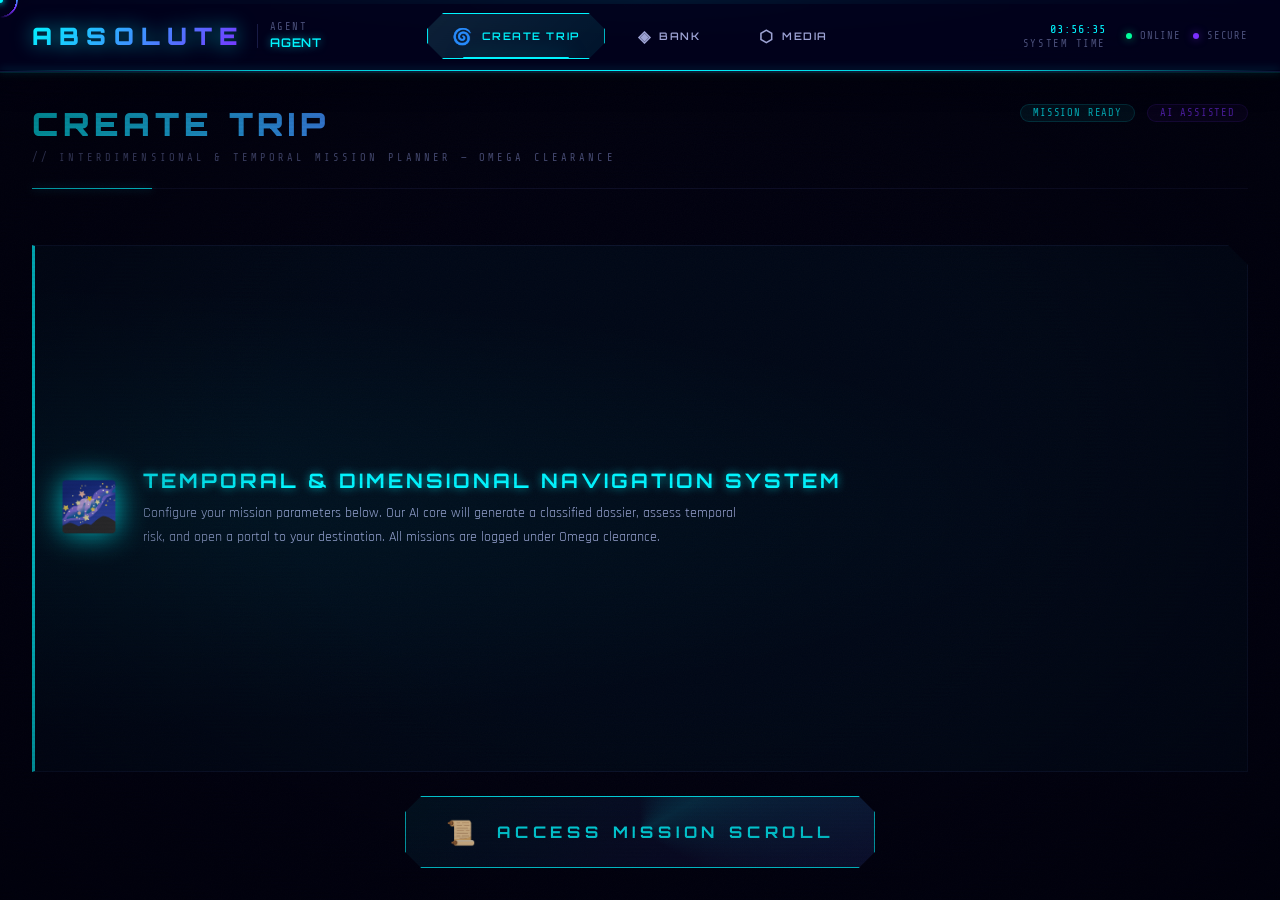
==== dashboard.html @ 89155053 "JS" ====
<!DOCTYPE html>
<html lang="en">
<head>
  <meta charset="UTF-8" />
  <meta name="viewport" content="width=device-width, initial-scale=1.0" />
  <title>ABSOLUTE — Operations Hub</title>

  <!-- ============================================================
       FONTS
  ============================================================ -->
  <link rel="preconnect" href="https://fonts.googleapis.com" />
  <link rel="preconnect" href="https://fonts.gstatic.com" crossorigin />
  <link href="https://fonts.googleapis.com/css2?family=Orbitron:wght@400;600;700;900&family=Rajdhani:wght@300;400;500;600;700&family=Share+Tech+Mono&display=swap" rel="stylesheet" />

  <!-- ============================================================
       STYLES
  ============================================================ -->
  <link rel="stylesheet" href="css/variables.css" />
  <link rel="stylesheet" href="css/global.css" />
  <link rel="stylesheet" href="css/dashboard.css" />
  <link rel="stylesheet" href="css/cursor.css" />
  <link rel="stylesheet" href="css/animations.css" />
  <link rel="stylesheet" href="css/tabs/create-trip.css" />
  <link rel="stylesheet" href="css/tabs/bank.css" />
  <link rel="stylesheet" href="css/tabs/media.css" />

  <!-- ============================================================
       ENV INJECTION
  ============================================================ -->
  <script>
    window.__ENV__ = {
      CLAUDE_API_KEY: "",
      FAL_API_KEY: ""
    };
  </script>
</head>

<body class="dashboard-body">

  <!-- ============================================================
       CUSTOM CURSOR
  ============================================================ -->
  <div id="cursor-dot"></div>
  <div id="cursor-ring"></div>
  <div id="cursor-trail-container"></div>
  <div id="cursor-aura"></div>

  <!-- ============================================================
       OVERLAYS
  ============================================================ -->
  <div class="scanlines"></div>
  <div class="noise-overlay"></div>
  <div class="vignette"></div>
  <div class="scan-wipe"></div>

  <!-- ============================================================
       DASHBOARD NAVIGATION
  ============================================================ -->
  <nav class="dashboard-nav">

    <!-- Left — Logo + Agent -->
    <div class="nav-left">
      <div class="nav-logo">
        <span class="nav-logo-mark">ABSOLUTE</span>
        <div class="nav-logo-divider"></div>
        <div class="nav-agent-block">
          <span class="nav-agent-label">Agent</span>
          <span class="nav-agent-name" id="nav-agent-name">—</span>
        </div>
      </div>
    </div>

    <!-- Center — Tabs -->
    <div class="nav-center">

      <button
        class="nav-tab tab-create-trip active magnetic"
        data-tab="create-trip"
        id="tab-create-trip"
      >
        <span class="tab-icon">🌀</span>
        <span class="tab-label">Create Trip</span>
        <span class="tab-indicator"></span>
      </button>

      <button
        class="nav-tab tab-bank magnetic"
        data-tab="bank"
        id="tab-bank"
      >
        <span class="tab-icon">◈</span>
        <span class="tab-label">Bank</span>
        <span class="tab-indicator"></span>
      </button>

      <button
        class="nav-tab tab-media magnetic"
        data-tab="media"
        id="tab-media"
      >
        <span class="tab-icon">⬡</span>
        <span class="tab-label">Media</span>
        <span class="tab-indicator"></span>
      </button>

    </div>

    <!-- Right — System Status -->
    <div class="nav-right">
      <div class="nav-system-time">
        <span class="system-time-value" id="system-time">00:00:00</span>
        <span class="system-time-label">System Time</span>
      </div>
      <div class="nav-status-cluster">
        <div class="nav-status-item">
          <span class="status-dot pulse"></span>
          <span>Online</span>
        </div>
        <div class="nav-status-item">
          <span class="status-dot" style="background: var(--neon-violet); box-shadow: var(--glow-violet-sm);"></span>
          <span>Secure</span>
        </div>
      </div>
    </div>

  </nav>

  <!-- ============================================================
       DASHBOARD CONTENT
  ============================================================ -->
  <main class="dashboard-content">

    <!-- ========================================================
         CREATE TRIP PANEL
    ======================================================== -->
    <section class="tab-panel active" id="panel-create-trip">

      <div class="panel-header">
        <div class="panel-title-block">
          <h2 class="panel-title">Create Trip</h2>
          <p class="panel-subtitle">// Interdimensional & Temporal Mission Planner — Omega Clearance</p>
        </div>
        <div class="flex" style="gap: var(--space-3); align-items: center;">
          <span class="badge badge-cyan">Mission Ready</span>
          <span class="badge badge-violet">AI Assisted</span>
        </div>
      </div>

      <!-- Mission Intro -->
      <div class="mission-intro">
        <div class="mission-intro-icon">🌌</div>
        <div class="mission-intro-text">
          <div class="mission-intro-title">Temporal & Dimensional Navigation System</div>
          <div class="mission-intro-desc">
            Configure your mission parameters below. Our AI core will generate
            a classified dossier, assess temporal risk, and open a portal
            to your destination. All missions are logged under Omega clearance.
          </div>
        </div>
      </div>

      <!-- Scroll Reveal Zone -->
      <div class="scroll-reveal-zone" id="scroll-reveal-zone">

        <!-- Trigger Button -->
        <button class="scroll-trigger-btn magnetic" id="scroll-trigger-btn">
          <span class="scroll-trigger-icon">📜</span>
          <span>Access Mission Scroll</span>
        </button>

        <!-- The Scroll -->
        <div class="mission-scroll" id="mission-scroll">
          <div class="scroll-body">
            <div class="scroll-header">
              <span class="scroll-title">Mission Authorization Scroll</span>
              <span class="scroll-classification">⚠ TOP SECRET</span>
            </div>
            <p style="font-family: var(--font-body); font-size: var(--fs-sm); color: var(--text-muted); line-height: var(--lh-relaxed); margin-bottom: var(--space-5);">
              You are about to initiate a classified interdimensional or temporal
              mission. Fill in all required parameters accurately. The AI core
              will generate your mission dossier and open a portal to your
              destination upon submission. Proceed with extreme caution.
              ABSOLUTE is not responsible for temporal paradoxes.
            </p>
            <button class="scroll-start-btn magnetic" id="scroll-start-btn">
              <span>⚡</span>
              <span>Begin Mission Parameters</span>
              <span>⚡</span>
            </button>
          </div>
        </div>

      </div>

      <!-- Mission Form -->
      <div class="mission-form" id="mission-form">

        <!-- Section 1 — Agent Info -->
        <div class="form-section">
          <div class="form-section-title">
            <span class="form-section-number">1</span>
            Agent Information
          </div>
          <div class="form-row">
            <div class="mission-field">
              <label class="mission-field-label">
                Agent Name <span class="field-required">*</span>
              </label>
              <input
                type="text"
                class="mission-input"
                id="mission-agent-name"
                placeholder="Your designation"
                autocomplete="off"
              />
            </div>
            <div class="mission-field">
              <label class="mission-field-label">
                Clearance Level
              </label>
              <select class="mission-input field-select" id="mission-clearance">
                <option value="omega">Omega</option>
                <option value="alpha">Alpha</option>
                <option value="delta">Delta</option>
                <option value="sigma">Sigma</option>
              </select>
            </div>
          </div>
        </div>

        <!-- Section 2 — Destination -->
        <div class="form-section">
          <div class="form-section-title">
            <span class="form-section-number">2</span>
            Destination Parameters
          </div>
          <div class="form-row">
            <div class="mission-field">
              <label class="mission-field-label">
                Target Year <span class="field-required">*</span>
              </label>
              <div class="year-input-wrapper">
                <input
                  type="number"
                  class="mission-input"
                  id="mission-year"
                  placeholder="e.g. 1987"
                  min="-9999"
                  max="9999"
                />
                <span class="year-input-suffix">AD/BC</span>
              </div>
            </div>
            <div class="mission-field">
              <label class="mission-field-label">
                Reality Designation <span class="field-required">*</span>
              </label>
              <input
                type="text"
                class="mission-input"
                id="mission-reality"
                placeholder="e.g. Earth-7, Mirror Realm"
                autocomplete="off"
              />
            </div>
          </div>
          <div class="mission-field">
            <label class="mission-field-label">
              Reality Description <span class="field-required">*</span>
            </label>
            <textarea
              class="mission-input mission-textarea"
              id="mission-reality-desc"
              placeholder="Describe what this reality looks like, its atmosphere, society, environment..."
            ></textarea>
          </div>
        </div>

        <!-- Section 3 — Mission Details -->
        <div class="form-section">
          <div class="form-section-title">
            <span class="form-section-number">3</span>
            Mission Details
          </div>
          <div class="form-row">
            <div class="mission-field">
              <label class="mission-field-label">
                Mission Duration <span class="field-required">*</span>
              </label>
              <input
                type="text"
                class="mission-input"
                id="mission-duration"
                placeholder="e.g. 72 hours, 14 days"
                autocomplete="off"
              />
            </div>
            <div class="mission-field">
              <label class="mission-field-label">
                Mission Objective
              </label>
              <input
                type="text"
                class="mission-input"
                id="mission-objective"
                placeholder="Primary mission goal"
                autocomplete="off"
              />
            </div>
          </div>
          <div class="mission-field">
            <label class="mission-field-label">
              Items & Equipment <span class="field-required">*</span>
            </label>
            <div class="inventory-tag-container" id="inventory-tag-container">
              <input
                type="text"
                class="inventory-tag-input"
                id="inventory-input"
                placeholder="Type an item and press Enter..."
              />
            </div>
          </div>
        </div>

        <!-- Section 4 — Additional Notes -->
        <div class="form-section">
          <div class="form-section-title">
            <span class="form-section-number">4</span>
            Additional Intelligence
          </div>
          <div class="mission-field">
            <label class="mission-field-label">Threat Assessment Notes</label>
            <textarea
              class="mission-input mission-textarea"
              id="mission-notes"
              placeholder="Known threats, anomalies, special considerations for this mission..."
            ></textarea>
          </div>
        </div>

        <!-- Submit Button -->
        <button class="submit-mission-btn magnetic" id="submit-mission-btn">
          <span class="btn-bg"></span>
          <span class="btn-glitch-layer"></span>
          <span class="btn-text">Generate Mission Dossier</span>
          <span class="btn-arrow">→</span>
        </button>

      </div>

      <!-- Dossier Output Panel -->
      <div class="dossier-panel" id="dossier-panel">

        <!-- Portal Image -->
        <div class="portal-image-container">
          <div class="portal-loading" id="portal-loading">
            <div class="spinner"></div>
            <span class="portal-loading-text">Opening Portal...</span>
          </div>
          <img
            class="portal-image"
            id="portal-image"
            src=""
            alt="Portal destination"
          />
          <div class="portal-image-overlay"></div>
          <span class="portal-image-label" id="portal-image-label">— Portal View —</span>
        </div>

        <!-- Countdown Timer -->
        <div class="departure-countdown" id="departure-countdown">
          <span class="countdown-label">⏱ Departure Countdown</span>
          <div class="countdown-display">
            <div class="countdown-unit">
              <span class="countdown-value" id="cd-hours">72</span>
              <span class="countdown-unit-label">Hours</span>
            </div>
            <span class="countdown-separator">:</span>
            <div class="countdown-unit">
              <span class="countdown-value" id="cd-minutes">00</span>
              <span class="countdown-unit-label">Minutes</span>
            </div>
            <span class="countdown-separator">:</span>
            <div class="countdown-unit">
              <span class="countdown-value" id="cd-seconds">00</span>
              <span class="countdown-unit-label">Seconds</span>
            </div>
          </div>
        </div>

        <!-- Mission Dossier Text -->
        <div class="dossier-text-panel">
          <div class="dossier-section-title">Mission Dossier</div>
          <div class="dossier-text" id="dossier-text">
            Generating classified mission briefing...
          </div>
        </div>

        <!-- Risk Assessment -->
        <div class="risk-panel">
          <div class="dossier-section-title" style="color: var(--neon-red);">
            Risk Assessment
          </div>
          <div class="risk-items" id="risk-items">
            <div class="risk-item">
              <span class="risk-item-icon">⚠</span>
              <span>Analyzing mission parameters...</span>
            </div>
          </div>
        </div>

        <!-- Reset Button -->
        <button class="reset-mission-btn magnetic" id="reset-mission-btn">
          ↩ Plan New Mission
        </button>

      </div>

    </section>

    <!-- ========================================================
         BANK PANEL
    ======================================================== -->
    <section class="tab-panel" id="panel-bank">

      <div class="panel-header">
        <div class="panel-title-block">
          <h2 class="panel-title">Bank</h2>
          <p class="panel-subtitle">// Mission Financial Command — Budget Simulator</p>
        </div>
        <div class="flex" style="gap: var(--space-3); align-items: center;">
          <span class="badge badge-gold">Omega Account</span>
          <span class="badge badge-green">Solvent</span>
        </div>
      </div>

      <!-- Stats Row -->
      <div class="bank-stats-row">
        <div class="bank-stat-card cyan">
          <span class="bank-stat-icon">◈</span>
          <div class="bank-stat-value" id="bank-total-balance">$24,750</div>
          <div class="bank-stat-label">Total Balance</div>
          <div class="bank-stat-change up">↑ 12.4% this cycle</div>
        </div>
        <div class="bank-stat-card gold">
          <span class="bank-stat-icon">⬡</span>
          <div class="bank-stat-value" id="bank-mission-fund">$8,200</div>
          <div class="bank-stat-label">Mission Fund</div>
          <div class="bank-stat-change up">↑ 3.1% this cycle</div>
        </div>
        <div class="bank-stat-card green">
          <span class="bank-stat-icon">▲</span>
          <div class="bank-stat-value" id="bank-income">$6,400</div>
          <div class="bank-stat-label">Monthly Income</div>
          <div class="bank-stat-change up">↑ 8.7% vs last cycle</div>
        </div>
        <div class="bank-stat-card red">
          <span class="bank-stat-icon">▼</span>
          <div class="bank-stat-value" id="bank-expenses">$3,180</div>
          <div class="bank-stat-label">Monthly Expenses</div>
          <div class="bank-stat-change down">↑ 2.3% vs last cycle</div>
        </div>
      </div>

      <!-- Charts Row -->
      <div class="bank-charts-row">

        <!-- Bar Chart -->
        <div class="chart-card">
          <div class="chart-card-header">
            <div class="chart-card-title">
              <span class="chart-card-title-dot"></span>
              Spending Overview
            </div>
            <div class="chart-filter-group">
              <button class="chart-filter-btn active" data-period="6m">6M</button>
              <button class="chart-filter-btn" data-period="3m">3M</button>
              <button class="chart-filter-btn" data-period="1m">1M</button>
            </div>
          </div>
          <div class="chart-canvas-wrapper bar-chart-wrapper">
            <canvas id="bar-chart"></canvas>
          </div>
        </div>

        <!-- Pie Chart -->
        <div class="chart-card">
          <div class="chart-card-header">
            <div class="chart-card-title">
              <span class="chart-card-title-dot" style="background: var(--neon-violet);"></span>
              Budget Split
            </div>
          </div>
          <div class="chart-canvas-wrapper pie-chart-wrapper">
            <canvas id="pie-chart"></canvas>
          </div>
          <div class="pie-legend" id="pie-legend"></div>
        </div>

      </div>

      <!-- Lower Row -->
      <div class="bank-lower-row">

        <!-- Budget Editor -->
        <div class="budget-editor">
          <div class="budget-editor-title">◈ Budget Allocations</div>
          <div class="budget-category-list" id="budget-category-list"></div>
          <div class="budget-total-row">
            <span class="budget-total-label">Total Allocated</span>
            <span class="budget-total-value" id="budget-total">$0</span>
          </div>
          <div class="budget-add-row">
            <input
              type="text"
              class="budget-add-input"
              id="budget-add-name"
              placeholder="Category name..."
            />
            <input
              type="number"
              class="budget-add-input"
              id="budget-add-amount"
              placeholder="Amount"
              style="width: 90px;"
            />
            <button class="budget-add-btn" id="budget-add-btn">+ Add</button>
          </div>
        </div>

        <!-- Buy List -->
        <div class="shopping-list-panel">
          <div class="list-panel-header">
            <div class="list-panel-title buy">
              ✓ Buy List
              <span class="list-count-badge" id="buy-count">0</span>
            </div>
          </div>
          <div class="shopping-list" id="buy-list"></div>
          <div class="list-add-row">
            <input
              type="text"
              class="list-add-input buy-input"
              id="buy-input"
              placeholder="Add item to buy..."
            />
            <button class="list-add-btn buy-btn" id="buy-add-btn">+</button>
          </div>
        </div>

        <!-- Avoid List -->
        <div class="shopping-list-panel">
          <div class="list-panel-header">
            <div class="list-panel-title avoid">
              ✕ Avoid List
              <span class="list-count-badge" id="avoid-count">0</span>
            </div>
          </div>
          <div class="shopping-list" id="avoid-list"></div>
          <div class="list-add-row">
            <input
              type="text"
              class="list-add-input avoid-input"
              id="avoid-input"
              placeholder="Add item to avoid..."
            />
            <button class="list-add-btn avoid-btn" id="avoid-add-btn">+</button>
          </div>
        </div>

      </div>

      <!-- Transaction Feed -->
      <div class="transaction-feed">
        <div class="chart-card-header">
          <div class="chart-card-title">
            <span class="chart-card-title-dot" style="background: var(--neon-magenta);"></span>
            Transaction Log
          </div>
        </div>
        <div class="transaction-list" id="transaction-list"></div>
        <div class="add-transaction-form">
          <input
            type="text"
            class="field-input"
            id="transaction-name-input"
            placeholder="Transaction name..."
          />
          <input
            type="number"
            class="field-input"
            id="transaction-amount-input"
            placeholder="Amount"
          />
          <div class="transaction-type-toggle">
            <button class="type-toggle-btn income active" id="type-income">+ In</button>
            <button class="type-toggle-btn expense" id="type-expense">− Out</button>
          </div>
          <button class="dash-btn dash-btn-sm" id="add-transaction-btn">Log</button>
        </div>
      </div>

    </section>

    <!-- ========================================================
         MEDIA PANEL
    ======================================================== -->
    <section class="tab-panel" id="panel-media">

      <div class="panel-header">
        <div class="panel-title-block">
          <h2 class="panel-title">Media</h2>
          <p class="panel-subtitle">// Interdimensional Social Network — Live Feed</p>
        </div>
        <div class="flex" style="gap: var(--space-3); align-items: center;">
          <span class="badge badge-cyan">Connected</span>
          <div class="nav-status-item">
            <span class="status-dot pulse"></span>
            <span style="font-family: var(--font-mono); font-size: var(--fs-xs); letter-spacing: var(--ls-wide); color: var(--neon-green);">Live</span>
          </div>
        </div>
      </div>

      <!-- Left Sidebar -->
      <div class="media-sidebar-left">

        <!-- Profile Card -->
        <div class="media-profile-card">
          <div class="profile-banner">
            <div class="profile-banner-glow"></div>
          </div>
          <div class="profile-avatar-wrapper">
            <div class="profile-avatar-ring"></div>
            <div class="profile-avatar" id="media-profile-avatar">A</div>
          </div>
          <div class="profile-info">
            <div class="profile-name" id="media-profile-name">Agent</div>
            <div class="profile-handle" id="media-profile-handle">@agent.absolute</div>
            <div class="profile-bio">
              Omega-clearance operative. Traveler of realities.
              Witness to the impossible.
            </div>
          </div>
          <div class="profile-stats">
            <div class="profile-stat-item">
              <span class="profile-stat-value">247</span>
              <span class="profile-stat-label">Missions</span>
            </div>
            <div class="profile-stat-item">
              <span class="profile-stat-value">1.4K</span>
              <span class="profile-stat-label">Allies</span>
            </div>
            <div class="profile-stat-item">
              <span class="profile-stat-value">892</span>
              <span class="profile-stat-label">Reports</span>
            </div>
          </div>
        </div>

        <!-- Nav Links -->
        <div class="media-nav-links">
          <div class="media-nav-link active">
            <span class="media-nav-icon">⬡</span>
            <span>Feed</span>
          </div>
          <div class="media-nav-link">
            <span class="media-nav-icon">◈</span>
            <span>Transmissions</span>
            <span class="media-nav-badge">3</span>
          </div>
          <div class="media-nav-link">
            <span class="media-nav-icon">▲</span>
            <span>Operations</span>
          </div>
          <div class="media-nav-link">
            <span class="media-nav-icon">🌀</span>
            <span>Portals</span>
          </div>
          <div class="media-nav-link">
            <span class="media-nav-icon">⚠</span>
            <span>Alerts</span>
            <span class="media-nav-badge">7</span>
          </div>
        </div>

      </div>

      <!-- Main Feed -->
      <div class="media-feed" id="media-feed">

        <!-- Stories Bar -->
        <div class="stories-bar" id="stories-bar"></div>

        <!-- Create Post -->
        <div class="create-post-box">
          <div class="create-post-avatar" id="create-post-avatar">A</div>
          <div class="create-post-right">
            <textarea
              class="create-post-input"
              id="create-post-input"
              placeholder="Broadcast to the interdimensional network..."
              rows="2"
            ></textarea>
            <div class="create-post-actions">
              <div class="create-post-tools">
                <button class="post-tool-btn" title="Image">🖼</button>
                <button class="post-tool-btn" title="Location">📍</button>
                <button class="post-tool-btn" title="Tag Reality">🌀</button>
                <button class="post-tool-btn" title="Mood">⚡</button>
              </div>
              <button class="post-submit-btn magnetic" id="post-submit-btn">
                Broadcast
              </button>
            </div>
          </div>
        </div>

        <!-- Post Feed Container -->
        <div id="posts-container"></div>

      </div>

      <!-- Right Sidebar -->
      <div class="media-sidebar-right">

        <!-- Trending -->
        <div class="trending-panel">
          <div class="sidebar-panel-title">
            <span>▲</span> Trending Now
          </div>
          <div id="trending-list"></div>
        </div>

        <!-- Suggestions -->
        <div class="suggestions-panel">
          <div class="sidebar-panel-title">
            <span>◈</span> Suggested Operatives
          </div>
          <div id="suggestions-list"></div>
        </div>

        <!-- Live Activity -->
        <div class="live-activity-panel">
          <div class="sidebar-panel-title">
            <div class="live-dot"></div>
            <span>Live Activity</span>
          </div>
          <div class="activity-feed" id="activity-feed"></div>
        </div>

      </div>

    </section>

  </main>

  <!-- ============================================================
       SCRIPTS
  ============================================================ -->

  <!-- GSAP -->
  <script src="https://cdnjs.cloudflare.com/ajax/libs/gsap/3.12.5/gsap.min.js"></script>
  <script src="https://cdnjs.cloudflare.com/ajax/libs/gsap/3.12.5/CustomEase.min.js"></script>

  <!-- Chart.js -->
  <script src="https://cdn.jsdelivr.net/npm/chart.js@4.4.2/dist/chart.umd.min.js"></script>

  <!-- App Scripts -->
  <script src="config/api.js"></script>
  <script src="data/mock-feed.json" type="application/json" id="mock-feed-data"></script>
  <script src="data/mock-bank.json" type="application/json" id="mock-bank-data"></script>
  <script src="js/login/cursor.js"></script>
  <script src="js/dashboard/tabs.js"></script>
  <script src="js/dashboard/transitions.js"></script>
  <script src="js/tabs/create-trip/form.js"></script>
  <script src="js/tabs/create-trip/claude.js"></script>
  <script src="js/tabs/create-trip/flux.js"></script>
  <script src="js/tabs/create-trip/dossier.js"></script>
  <script src="js/tabs/bank/charts.js"></script>
  <script src="js/tabs/bank/budget.js"></script>
  <script src="js/tabs/bank/lists.js"></script>
  <script src="js/tabs/media/feed.js"></script>
  <script src="js/tabs/media/mock-data.js"></script>
  <script src="js/app.js"></script>

</body>
</html>
---- css/variables.css ----
/* ============================================================
   ABSOLUTE — css/variables.css
   Design Token System | Every color, size, timing lives here
   ============================================================ */

:root {

  /* ----------------------------------------------------------
     CORE BRAND COLORS
  ---------------------------------------------------------- */
  --color-void:           #00000f;
  --color-deep:           #010116;
  --color-abyss:          #02021e;
  --color-surface:        #05051f;
  --color-surface-mid:    #080830;
  --color-surface-high:   #0d0d3a;

  /* ----------------------------------------------------------
     NEON PRIMARIES
  ---------------------------------------------------------- */
  --neon-cyan:            #00f5ff;
  --neon-cyan-dim:        #00c8d4;
  --neon-cyan-ghost:      rgba(0, 245, 255, 0.08);
  --neon-cyan-glow:       rgba(0, 245, 255, 0.35);

  --neon-violet:          #7b2fff;
  --neon-violet-dim:      #5a1fd1;
  --neon-violet-ghost:    rgba(123, 47, 255, 0.08);
  --neon-violet-glow:     rgba(123, 47, 255, 0.35);

  --neon-magenta:         #ff2ff8;
  --neon-magenta-dim:     #c41fbe;
  --neon-magenta-ghost:   rgba(255, 47, 248, 0.08);
  --neon-magenta-glow:    rgba(255, 47, 248, 0.35);

  --neon-gold:            #ffd700;
  --neon-gold-dim:        #c9a800;
  --neon-gold-ghost:      rgba(255, 215, 0, 0.08);
  --neon-gold-glow:       rgba(255, 215, 0, 0.35);

  --neon-green:           #00ff9d;
  --neon-green-dim:       #00c977;
  --neon-green-ghost:     rgba(0, 255, 157, 0.08);
  --neon-green-glow:      rgba(0, 255, 157, 0.35);

  --neon-red:             #ff2b4e;
  --neon-red-dim:         #c91f3a;
  --neon-red-ghost:       rgba(255, 43, 78, 0.08);
  --neon-red-glow:        rgba(255, 43, 78, 0.35);

  --neon-orange:          #ff7b00;
  --neon-orange-dim:      #c96000;
  --neon-orange-ghost:    rgba(255, 123, 0, 0.08);
  --neon-orange-glow:     rgba(255, 123, 0, 0.35);

  /* ----------------------------------------------------------
     TEXT
  ---------------------------------------------------------- */
  --text-primary:         #e8eaff;
  --text-secondary:       #9da3d4;
  --text-muted:           #4a4f7a;
  --text-accent:          var(--neon-cyan);
  --text-danger:          var(--neon-red);
  --text-success:         var(--neon-green);

  /* ----------------------------------------------------------
     BORDERS & LINES
  ---------------------------------------------------------- */
  --border-subtle:        rgba(100, 110, 200, 0.12);
  --border-mid:           rgba(100, 110, 200, 0.25);
  --border-strong:        rgba(100, 110, 200, 0.5);
  --border-neon:          rgba(0, 245, 255, 0.4);
  --border-neon-hot:      rgba(0, 245, 255, 0.9);

  /* ----------------------------------------------------------
     GLOW SHADOWS
  ---------------------------------------------------------- */
  --glow-cyan-sm:         0 0 8px rgba(0, 245, 255, 0.6);
  --glow-cyan-md:         0 0 20px rgba(0, 245, 255, 0.5),
                          0 0 40px rgba(0, 245, 255, 0.2);
  --glow-cyan-lg:         0 0 30px rgba(0, 245, 255, 0.7),
                          0 0 60px rgba(0, 245, 255, 0.3),
                          0 0 100px rgba(0, 245, 255, 0.1);

  --glow-violet-sm:       0 0 8px rgba(123, 47, 255, 0.6);
  --glow-violet-md:       0 0 20px rgba(123, 47, 255, 0.5),
                          0 0 40px rgba(123, 47, 255, 0.2);
  --glow-violet-lg:       0 0 30px rgba(123, 47, 255, 0.7),
                          0 0 60px rgba(123, 47, 255, 0.3),
                          0 0 100px rgba(123, 47, 255, 0.1);

  --glow-magenta-sm:      0 0 8px rgba(255, 47, 248, 0.6);
  --glow-magenta-md:      0 0 20px rgba(255, 47, 248, 0.5),
                          0 0 40px rgba(255, 47, 248, 0.2);
  --glow-magenta-lg:      0 0 30px rgba(255, 47, 248, 0.7),
                          0 0 60px rgba(255, 47, 248, 0.3),
                          0 0 100px rgba(255, 47, 248, 0.1);

  --glow-gold-sm:         0 0 8px rgba(255, 215, 0, 0.6);
  --glow-gold-md:         0 0 20px rgba(255, 215, 0, 0.5),
                          0 0 40px rgba(255, 215, 0, 0.2);

  --glow-green-sm:        0 0 8px rgba(0, 255, 157, 0.6);
  --glow-green-md:        0 0 20px rgba(0, 255, 157, 0.5),
                          0 0 40px rgba(0, 255, 157, 0.2);

  --glow-red-sm:          0 0 8px rgba(255, 43, 78, 0.6);
  --glow-red-md:          0 0 20px rgba(255, 43, 78, 0.5),
                          0 0 40px rgba(255, 43, 78, 0.2);

  /* ----------------------------------------------------------
     GLASSMORPHISM
  ---------------------------------------------------------- */
  --glass-bg:             rgba(5, 5, 31, 0.6);
  --glass-bg-light:       rgba(13, 13, 58, 0.4);
  --glass-blur:           blur(20px);
  --glass-blur-heavy:     blur(40px);
  --glass-border:         1px solid rgba(100, 110, 200, 0.2);
  --glass-border-hot:     1px solid rgba(0, 245, 255, 0.4);

  /* ----------------------------------------------------------
     GRADIENTS
  ---------------------------------------------------------- */
  --grad-void:
    radial-gradient(ellipse at 20% 50%, rgba(123, 47, 255, 0.15) 0%, transparent 60%),
    radial-gradient(ellipse at 80% 50%, rgba(0, 245, 255, 0.12) 0%, transparent 60%),
    radial-gradient(ellipse at 50% 100%, rgba(255, 47, 248, 0.1) 0%, transparent 50%),
    linear-gradient(180deg, #00000f 0%, #010116 100%);

  --grad-cyan-violet:
    linear-gradient(135deg, var(--neon-cyan) 0%, var(--neon-violet) 100%);

  --grad-magenta-violet:
    linear-gradient(135deg, var(--neon-magenta) 0%, var(--neon-violet) 100%);

  --grad-gold-orange:
    linear-gradient(135deg, var(--neon-gold) 0%, var(--neon-orange) 100%);

  --grad-text-cyan:
    linear-gradient(90deg, var(--neon-cyan) 0%, var(--neon-violet) 100%);

  --grad-text-magenta:
    linear-gradient(90deg, var(--neon-magenta) 0%, var(--neon-cyan) 100%);

  /* ----------------------------------------------------------
     TYPOGRAPHY
  ---------------------------------------------------------- */
  --font-display:         'Orbitron', sans-serif;
  --font-body:            'Rajdhani', sans-serif;
  --font-mono:            'Share Tech Mono', monospace;

  --fs-xs:                0.65rem;
  --fs-sm:                0.75rem;
  --fs-base:              0.9rem;
  --fs-md:                1rem;
  --fs-lg:                1.25rem;
  --fs-xl:                1.5rem;
  --fs-2xl:               2rem;
  --fs-3xl:               2.75rem;
  --fs-4xl:               3.5rem;
  --fs-5xl:               5rem;

  --fw-light:             300;
  --fw-regular:           400;
  --fw-medium:            500;
  --fw-semibold:          600;
  --fw-bold:              700;
  --fw-black:             900;

  --ls-tight:             -0.02em;
  --ls-normal:            0;
  --ls-wide:              0.08em;
  --ls-wider:             0.15em;
  --ls-widest:            0.3em;

  --lh-tight:             1.1;
  --lh-snug:              1.3;
  --lh-normal:            1.5;
  --lh-relaxed:           1.7;

  /* ----------------------------------------------------------
     SPACING
  ---------------------------------------------------------- */
  --space-1:              4px;
  --space-2:              8px;
  --space-3:              12px;
  --space-4:              16px;
  --space-5:              20px;
  --space-6:              24px;
  --space-8:              32px;
  --space-10:             40px;
  --space-12:             48px;
  --space-16:             64px;
  --space-20:             80px;
  --space-24:             96px;

  /* ----------------------------------------------------------
     BORDER RADIUS
  ---------------------------------------------------------- */
  --radius-sm:            4px;
  --radius-md:            8px;
  --radius-lg:            12px;
  --radius-xl:            20px;
  --radius-2xl:           32px;
  --radius-pill:          9999px;

  /* ----------------------------------------------------------
     TIMING & EASING
  ---------------------------------------------------------- */
  --dur-instant:          80ms;
  --dur-fast:             150ms;
  --dur-normal:           300ms;
  --dur-slow:             600ms;
  --dur-slower:           1000ms;
  --dur-crawl:            2000ms;

  --ease-out-expo:        cubic-bezier(0.16, 1, 0.3, 1);
  --ease-out-back:        cubic-bezier(0.34, 1.56, 0.64, 1);
  --ease-in-expo:         cubic-bezier(0.7, 0, 0.84, 0);
  --ease-in-out-expo:     cubic-bezier(0.87, 0, 0.13, 1);
  --ease-elastic:         cubic-bezier(0.68, -0.55, 0.265, 1.55);

  /* ----------------------------------------------------------
     Z-INDEX LAYERS
  ---------------------------------------------------------- */
  --z-base:               1;
  --z-surface:            10;
  --z-overlay:            50;
  --z-modal:              100;
  --z-toast:              200;
  --z-cursor:             9999;

  /* ----------------------------------------------------------
     LAYOUT
  ---------------------------------------------------------- */
  --max-width:            1400px;
  --nav-height:           72px;
  --sidebar-width:        280px;

  /* ----------------------------------------------------------
     CLIP PATHS — Irregular shapes
  ---------------------------------------------------------- */
  --clip-slash:           polygon(8px 0%, 100% 0%, calc(100% - 8px) 100%, 0% 100%);
  --clip-notch-tl:        polygon(20px 0%, 100% 0%, 100% 100%, 0% 100%, 0% 20px);
  --clip-notch-tr:        polygon(0% 0%, calc(100% - 20px) 0%, 100% 20px, 100% 100%, 0% 100%);
  --clip-notch-all:       polygon(16px 0%, calc(100% - 16px) 0%, 100% 16px, 100% calc(100% - 16px), calc(100% - 16px) 100%, 16px 100%, 0% calc(100% - 16px), 0% 16px);
  --clip-hex:             polygon(50% 0%, 100% 25%, 100% 75%, 50% 100%, 0% 75%, 0% 25%);
  --clip-arrow-right:     polygon(0% 0%, calc(100% - 20px) 0%, 100% 50%, calc(100% - 20px) 100%, 0% 100%);
}
---- css/global.css ----
/* ============================================================
   ABSOLUTE — css/global.css
   Base Reset | Global Styles | Shared Utilities
   ============================================================ */

/* ----------------------------------------------------------
   RESET
---------------------------------------------------------- */
*, *::before, *::after {
  margin: 0;
  padding: 0;
  box-sizing: border-box;
}

html {
  font-size: 16px;
  scroll-behavior: smooth;
  -webkit-font-smoothing: antialiased;
  -moz-osx-font-smoothing: grayscale;
  text-rendering: optimizeLegibility;
}

body {
  font-family: var(--font-body);
  font-size: var(--fs-base);
  font-weight: var(--fw-regular);
  color: var(--text-primary);
  background: var(--color-void);
  min-height: 100vh;
  overflow-x: hidden;
  cursor: none;
}

img, video {
  max-width: 100%;
  display: block;
}

a {
  color: inherit;
  text-decoration: none;
}

button {
  cursor: none;
  border: none;
  background: none;
  font-family: inherit;
}

input, textarea, select {
  cursor: none;
  font-family: inherit;
  border: none;
  outline: none;
  background: none;
}

ul, ol {
  list-style: none;
}

/* ----------------------------------------------------------
   SCROLLBAR
---------------------------------------------------------- */
::-webkit-scrollbar {
  width: 4px;
  height: 4px;
}

::-webkit-scrollbar-track {
  background: var(--color-abyss);
}

::-webkit-scrollbar-thumb {
  background: var(--neon-violet-dim);
  border-radius: var(--radius-pill);
}

::-webkit-scrollbar-thumb:hover {
  background: var(--neon-cyan);
  box-shadow: var(--glow-cyan-sm);
}

/* ----------------------------------------------------------
   SELECTION
---------------------------------------------------------- */
::selection {
  background: rgba(0, 245, 255, 0.2);
  color: var(--neon-cyan);
}

/* ----------------------------------------------------------
   FOCUS VISIBLE
---------------------------------------------------------- */
:focus-visible {
  outline: 1px solid var(--neon-cyan);
  outline-offset: 3px;
  box-shadow: var(--glow-cyan-sm);
}

/* ----------------------------------------------------------
   PAGE BACKGROUNDS
---------------------------------------------------------- */
.login-body {
  background: var(--grad-void);
  overflow: hidden;
}

.dashboard-body {
  background: var(--color-void);
  overflow: hidden;
}

/* ----------------------------------------------------------
   CANVAS
---------------------------------------------------------- */
#babylon-canvas {
  position: fixed;
  top: 0;
  left: 0;
  width: 100%;
  height: 100%;
  z-index: 0;
  display: block;
}

/* ----------------------------------------------------------
   OVERLAYS
---------------------------------------------------------- */
.scanlines {
  position: fixed;
  inset: 0;
  z-index: var(--z-surface);
  pointer-events: none;
  background: repeating-linear-gradient(
    0deg,
    transparent,
    transparent 2px,
    rgba(0, 0, 0, 0.03) 2px,
    rgba(0, 0, 0, 0.03) 4px
  );
  animation: scanlines-drift 8s linear infinite;
}

.noise-overlay {
  position: fixed;
  inset: 0;
  z-index: var(--z-surface);
  pointer-events: none;
  opacity: 0.025;
  background-image: url("data:image/svg+xml,%3Csvg viewBox='0 0 256 256' xmlns='http://www.w3.org/2000/svg'%3E%3Cfilter id='noise'%3E%3CfeTurbulence type='fractalNoise' baseFrequency='0.9' numOctaves='4' stitchTiles='stitch'/%3E%3C/filter%3E%3Crect width='100%25' height='100%25' filter='url(%23noise)'/%3E%3C/svg%3E");
  background-size: 256px 256px;
  animation: noise-shift 0.5s steps(2) infinite;
}

.vignette {
  position: fixed;
  inset: 0;
  z-index: var(--z-surface);
  pointer-events: none;
  background: radial-gradient(
    ellipse at center,
    transparent 40%,
    rgba(0, 0, 10, 0.6) 100%
  );
}

/* ----------------------------------------------------------
   TYPOGRAPHY UTILITIES
---------------------------------------------------------- */
.font-display   { font-family: var(--font-display); }
.font-body      { font-family: var(--font-body); }
.font-mono      { font-family: var(--font-mono); }

.text-xs        { font-size: var(--fs-xs); }
.text-sm        { font-size: var(--fs-sm); }
.text-base      { font-size: var(--fs-base); }
.text-md        { font-size: var(--fs-md); }
.text-lg        { font-size: var(--fs-lg); }
.text-xl        { font-size: var(--fs-xl); }
.text-2xl       { font-size: var(--fs-2xl); }
.text-3xl       { font-size: var(--fs-3xl); }

.text-cyan      { color: var(--neon-cyan); }
.text-violet    { color: var(--neon-violet); }
.text-magenta   { color: var(--neon-magenta); }
.text-gold      { color: var(--neon-gold); }
.text-green     { color: var(--neon-green); }
.text-red       { color: var(--neon-red); }
.text-muted     { color: var(--text-muted); }
.text-secondary { color: var(--text-secondary); }

.ls-wide        { letter-spacing: var(--ls-wide); }
.ls-wider       { letter-spacing: var(--ls-wider); }
.ls-widest      { letter-spacing: var(--ls-widest); }

.uppercase      { text-transform: uppercase; }
.gradient-text-cyan {
  background: var(--grad-text-cyan);
  -webkit-background-clip: text;
  -webkit-text-fill-color: transparent;
  background-clip: text;
}
.gradient-text-magenta {
  background: var(--grad-text-magenta);
  -webkit-background-clip: text;
  -webkit-text-fill-color: transparent;
  background-clip: text;
}

/* ----------------------------------------------------------
   LAYOUT UTILITIES
---------------------------------------------------------- */
.flex           { display: flex; }
.flex-col       { flex-direction: column; }
.flex-center    { display: flex; align-items: center; justify-content: center; }
.flex-between   { display: flex; align-items: center; justify-content: space-between; }
.flex-gap-2     { gap: var(--space-2); }
.flex-gap-4     { gap: var(--space-4); }
.flex-gap-6     { gap: var(--space-6); }
.flex-gap-8     { gap: var(--space-8); }

.grid-2         { display: grid; grid-template-columns: repeat(2, 1fr); }
.grid-3         { display: grid; grid-template-columns: repeat(3, 1fr); }
.grid-4         { display: grid; grid-template-columns: repeat(4, 1fr); }

.relative       { position: relative; }
.absolute       { position: absolute; }
.fixed          { position: fixed; }

.inset-0        { inset: 0; }
.w-full         { width: 100%; }
.h-full         { height: 100%; }
.min-h-screen   { min-height: 100vh; }

.overflow-hidden { overflow: hidden; }
.pointer-none   { pointer-events: none; }
.pointer-auto   { pointer-events: auto; }

/* ----------------------------------------------------------
   GLASS PANEL
---------------------------------------------------------- */
.glass-panel {
  background: var(--glass-bg);
  backdrop-filter: var(--glass-blur);
  -webkit-backdrop-filter: var(--glass-blur);
  border: var(--glass-border);
  border-radius: var(--radius-lg);
}

.glass-panel-hot {
  background: var(--glass-bg);
  backdrop-filter: var(--glass-blur);
  -webkit-backdrop-filter: var(--glass-blur);
  border: var(--glass-border-hot);
  border-radius: var(--radius-lg);
  box-shadow: var(--glow-cyan-md);
}

/* ----------------------------------------------------------
   CLIP PATH UTILITIES
---------------------------------------------------------- */
.clip-slash     { clip-path: var(--clip-slash); }
.clip-notch-tl  { clip-path: var(--clip-notch-tl); }
.clip-notch-tr  { clip-path: var(--clip-notch-tr); }
.clip-notch-all { clip-path: var(--clip-notch-all); }
.clip-hex       { clip-path: var(--clip-hex); }

/* ----------------------------------------------------------
   GLOW UTILITIES
---------------------------------------------------------- */
.glow-cyan-sm   { box-shadow: var(--glow-cyan-sm); }
.glow-cyan-md   { box-shadow: var(--glow-cyan-md); }
.glow-cyan-lg   { box-shadow: var(--glow-cyan-lg); }
.glow-violet-md { box-shadow: var(--glow-violet-md); }
.glow-magenta-md{ box-shadow: var(--glow-magenta-md); }

/* ----------------------------------------------------------
   NEON BORDER UTILITY
---------------------------------------------------------- */
.neon-border {
  border: 1px solid var(--border-neon);
  box-shadow: var(--glow-cyan-sm),
              inset 0 0 12px rgba(0, 245, 255, 0.05);
}

/* ----------------------------------------------------------
   DIVIDER
---------------------------------------------------------- */
.divider {
  width: 100%;
  height: 1px;
  background: linear-gradient(
    90deg,
    transparent 0%,
    var(--border-mid) 20%,
    var(--border-strong) 50%,
    var(--border-mid) 80%,
    transparent 100%
  );
}

.divider-glow {
  width: 100%;
  height: 1px;
  background: linear-gradient(
    90deg,
    transparent 0%,
    var(--neon-cyan-dim) 30%,
    var(--neon-cyan) 50%,
    var(--neon-cyan-dim) 70%,
    transparent 100%
  );
  box-shadow: 0 0 8px var(--neon-cyan-glow);
}

/* ----------------------------------------------------------
   STATUS INDICATORS
---------------------------------------------------------- */
.status-dot {
  display: inline-block;
  width: 6px;
  height: 6px;
  border-radius: 50%;
  background: var(--neon-green);
  box-shadow: var(--glow-green-sm);
}

.status-dot.pulse {
  animation: status-pulse 2s ease-in-out infinite;
}

.status-dot.danger {
  background: var(--neon-red);
  box-shadow: var(--glow-red-sm);
}

.status-dot.warning {
  background: var(--neon-gold);
  box-shadow: var(--glow-gold-sm);
}

/* ----------------------------------------------------------
   BUTTON BASE
---------------------------------------------------------- */
.btn-base {
  position: relative;
  display: inline-flex;
  align-items: center;
  justify-content: center;
  gap: var(--space-2);
  font-family: var(--font-display);
  font-size: var(--fs-sm);
  font-weight: var(--fw-semibold);
  letter-spacing: var(--ls-wider);
  text-transform: uppercase;
  padding: var(--space-3) var(--space-6);
  clip-path: var(--clip-notch-all);
  transition:
    background var(--dur-normal) var(--ease-out-expo),
    box-shadow var(--dur-normal) var(--ease-out-expo),
    transform var(--dur-fast) var(--ease-out-expo);
  overflow: hidden;
}

.btn-primary {
  background: linear-gradient(135deg,
    rgba(0, 245, 255, 0.15) 0%,
    rgba(123, 47, 255, 0.15) 100%
  );
  border: 1px solid var(--neon-cyan);
  color: var(--neon-cyan);
  box-shadow: var(--glow-cyan-sm),
              inset 0 0 20px rgba(0, 245, 255, 0.05);
}

.btn-primary:hover {
  background: linear-gradient(135deg,
    rgba(0, 245, 255, 0.25) 0%,
    rgba(123, 47, 255, 0.25) 100%
  );
  box-shadow: var(--glow-cyan-md);
  transform: translateY(-2px);
}

/* ----------------------------------------------------------
   LOADING SPINNER
---------------------------------------------------------- */
.spinner {
  width: 24px;
  height: 24px;
  border: 2px solid var(--border-subtle);
  border-top-color: var(--neon-cyan);
  border-radius: 50%;
  animation: spin 0.8s linear infinite;
}

/* ----------------------------------------------------------
   HIDDEN / VISIBLE STATES
---------------------------------------------------------- */
.hidden         { display: none !important; }
.invisible      { visibility: hidden; }
.opacity-0      { opacity: 0; }
.opacity-50     { opacity: 0.5; }
.opacity-100    { opacity: 1; }

/* ----------------------------------------------------------
   TRANSITION HELPERS
---------------------------------------------------------- */
.transition-all {
  transition: all var(--dur-normal) var(--ease-out-expo);
}
.transition-fast {
  transition: all var(--dur-fast) var(--ease-out-expo);
}
.transition-slow {
  transition: all var(--dur-slow) var(--ease-out-expo);
}

/* ----------------------------------------------------------
   KEYFRAMES — Global
---------------------------------------------------------- */
@keyframes scanlines-drift {
  0%   { background-position: 0 0; }
  100% { background-position: 0 100px; }
}

@keyframes noise-shift {
  0%   { transform: translate(0, 0); }
  25%  { transform: translate(-1%, 1%); }
  50%  { transform: translate(1%, -1%); }
  75%  { transform: translate(-1%, -1%); }
  100% { transform: translate(0, 0); }
}

@keyframes status-pulse {
  0%, 100% {
    opacity: 1;
    box-shadow: 0 0 6px rgba(0, 255, 157, 0.8);
  }
  50% {
    opacity: 0.4;
    box-shadow: 0 0 2px rgba(0, 255, 157, 0.3);
  }
}

@keyframes spin {
  to { transform: rotate(360deg); }
}

@keyframes fade-in {
  from { opacity: 0; }
  to   { opacity: 1; }
}

@keyframes fade-in-up {
  from {
    opacity: 0;
    transform: translateY(20px);
  }
  to {
    opacity: 1;
    transform: translateY(0);
  }
}

@keyframes fade-in-down {
  from {
    opacity: 0;
    transform: translateY(-20px);
  }
  to {
    opacity: 1;
    transform: translateY(0);
  }
}

@keyframes slide-in-left {
  from {
    opacity: 0;
    transform: translateX(-30px);
  }
  to {
    opacity: 1;
    transform: translateX(0);
  }
}

@keyframes slide-in-right {
  from {
    opacity: 0;
    transform: translateX(30px);
  }
  to {
    opacity: 1;
    transform: translateX(0);
  }
}
---- css/dashboard.css ----
/* ============================================================
   ABSOLUTE — css/dashboard.css
   Dashboard Layout | Navigation Tabs | Panel System
   Commercial Grade | Full Feature Shell
   ============================================================ */

/* ----------------------------------------------------------
   DASHBOARD BODY & ROOT
---------------------------------------------------------- */
.dashboard-body {
  background: var(--color-void);
  overflow: hidden;
  width: 100vw;
  height: 100vh;
  display: flex;
  flex-direction: column;
}

/* ----------------------------------------------------------
   TOP NAVIGATION BAR
---------------------------------------------------------- */
.dashboard-nav {
  position: relative;
  z-index: var(--z-overlay);
  width: 100%;
  height: var(--nav-height);
  display: flex;
  align-items: center;
  justify-content: space-between;
  padding: 0 var(--space-8);
  background: rgba(2, 2, 30, 0.85);
  backdrop-filter: var(--glass-blur);
  -webkit-backdrop-filter: var(--glass-blur);
  border-bottom: 1px solid var(--border-subtle);
  flex-shrink: 0;

  /* Bottom glow line */
  box-shadow:
    0 1px 0 rgba(0, 245, 255, 0.1),
    0 4px 30px rgba(0, 0, 10, 0.8);
}

/* Nav scan line */
.dashboard-nav::after {
  content: '';
  position: absolute;
  bottom: 0;
  left: 0;
  width: 100%;
  height: 1px;
  background: linear-gradient(
    90deg,
    transparent 0%,
    var(--neon-cyan-dim) 20%,
    var(--neon-cyan) 50%,
    var(--neon-cyan-dim) 80%,
    transparent 100%
  );
  box-shadow: var(--glow-cyan-sm);
  animation: underline-travel 6s linear infinite;
}

/* ----------------------------------------------------------
   NAV LEFT — Logo + Agent Info
---------------------------------------------------------- */
.nav-left {
  display: flex;
  align-items: center;
  gap: var(--space-6);
  flex: 1;
}

.nav-logo {
  display: flex;
  align-items: center;
  gap: var(--space-3);
}

.nav-logo-mark {
  font-family: var(--font-display);
  font-size: var(--fs-xl);
  font-weight: var(--fw-black);
  letter-spacing: var(--ls-widest);
  color: transparent;
  background: var(--grad-cyan-violet);
  -webkit-background-clip: text;
  -webkit-text-fill-color: transparent;
  background-clip: text;
  filter: drop-shadow(0 0 10px rgba(0, 245, 255, 0.6));
}

.nav-logo-divider {
  width: 1px;
  height: 24px;
  background: var(--border-mid);
}

.nav-agent-block {
  display: flex;
  flex-direction: column;
  gap: 2px;
}

.nav-agent-label {
  font-family: var(--font-mono);
  font-size: var(--fs-xs);
  color: var(--text-muted);
  letter-spacing: var(--ls-wider);
  text-transform: uppercase;
}

.nav-agent-name {
  font-family: var(--font-display);
  font-size: var(--fs-sm);
  font-weight: var(--fw-semibold);
  letter-spacing: var(--ls-wide);
  color: var(--neon-cyan);
  text-transform: uppercase;
  text-shadow: var(--glow-cyan-sm);
}

/* ----------------------------------------------------------
   NAV CENTER — Tab System
---------------------------------------------------------- */
.nav-center {
  display: flex;
  align-items: center;
  gap: var(--space-2);
  flex: 2;
  justify-content: center;
}

/* Individual Tab */
.nav-tab {
  position: relative;
  display: flex;
  align-items: center;
  gap: var(--space-2);
  padding: var(--space-3) var(--space-6);
  font-family: var(--font-display);
  font-size: var(--fs-xs);
  font-weight: var(--fw-semibold);
  letter-spacing: var(--ls-wider);
  text-transform: uppercase;
  color: var(--text-secondary);
  clip-path: var(--clip-notch-all);
  background: transparent;
  border: 1px solid transparent;
  transition:
    color var(--dur-normal) var(--ease-out-expo),
    background var(--dur-normal) var(--ease-out-expo),
    border-color var(--dur-normal) var(--ease-out-expo),
    box-shadow var(--dur-normal) var(--ease-out-expo),
    transform var(--dur-slow) var(--ease-out-expo);
  overflow: visible;
  transform-style: preserve-3d;
  perspective: 800px;
}

/* Tab icon */
.tab-icon {
  font-size: var(--fs-md);
  transition: transform var(--dur-normal) var(--ease-out-back);
}

/* Tab label */
.tab-label {
  position: relative;
  z-index: 1;
}

/* Tab underline indicator */
.tab-indicator {
  position: absolute;
  bottom: -1px;
  left: 20%;
  width: 60%;
  height: 2px;
  background: var(--grad-cyan-violet);
  box-shadow: var(--glow-cyan-sm);
  transform: scaleX(0);
  transition: transform var(--dur-normal) var(--ease-out-back);
  border-radius: var(--radius-pill);
}

/* Tab hover */
.nav-tab:hover {
  color: var(--text-primary);
  background: rgba(0, 245, 255, 0.04);
  border-color: var(--border-subtle);
}

.nav-tab:hover .tab-indicator {
  transform: scaleX(1);
}

.nav-tab:hover .tab-icon {
  transform: scale(1.2);
}

/* Tab active state */
.nav-tab.active {
  color: var(--neon-cyan);
  background: rgba(0, 245, 255, 0.08);
  border-color: var(--border-neon);
  box-shadow:
    var(--glow-cyan-sm),
    inset 0 0 20px rgba(0, 245, 255, 0.05);
}

.nav-tab.active .tab-indicator {
  transform: scaleX(1);
  background: var(--neon-cyan);
  box-shadow: var(--glow-cyan-md);
}

/* Tab 3D cube effect on Create Trip */
.nav-tab.tab-create-trip {
  transform-style: preserve-3d;
}

.nav-tab.tab-create-trip:hover {
  animation: cube-breathe 2s ease-in-out infinite;
  border-color: var(--neon-cyan);
  box-shadow: var(--glow-cyan-md);
  background: linear-gradient(
    135deg,
    rgba(0, 245, 255, 0.1) 0%,
    rgba(123, 47, 255, 0.15) 100%
  );
}

.nav-tab.tab-create-trip.active {
  animation: cube-breathe 2s ease-in-out infinite;
  color: var(--neon-cyan);
  border-color: var(--neon-cyan);
  box-shadow: var(--glow-cyan-lg);
}

/* Cube face shimmer overlay */
.nav-tab.tab-create-trip::before {
  content: '';
  position: absolute;
  inset: 0;
  background: linear-gradient(
    135deg,
    rgba(255, 255, 255, 0.05) 0%,
    transparent 50%,
    rgba(0, 245, 255, 0.05) 100%
  );
  background-size: 200% 200%;
  animation: cube-face-shimmer 4s linear infinite;
  pointer-events: none;
  opacity: 0;
  transition: opacity var(--dur-normal) var(--ease-out-expo);
}

.nav-tab.tab-create-trip:hover::before,
.nav-tab.tab-create-trip.active::before {
  opacity: 1;
}

/* Bank tab accent */
.nav-tab.tab-bank:hover,
.nav-tab.tab-bank.active {
  color: var(--neon-gold);
  border-color: rgba(255, 215, 0, 0.4);
  box-shadow: var(--glow-gold-md);
}

.nav-tab.tab-bank .tab-indicator {
  background: var(--grad-gold-orange);
}

/* Media tab accent */
.nav-tab.tab-media:hover,
.nav-tab.tab-media.active {
  color: var(--neon-magenta);
  border-color: rgba(255, 47, 248, 0.4);
  box-shadow: var(--glow-magenta-md);
}

.nav-tab.tab-media .tab-indicator {
  background: var(--grad-magenta-violet);
}

/* ----------------------------------------------------------
   NAV RIGHT — System Status
---------------------------------------------------------- */
.nav-right {
  display: flex;
  align-items: center;
  gap: var(--space-5);
  flex: 1;
  justify-content: flex-end;
}

.nav-system-time {
  display: flex;
  flex-direction: column;
  align-items: flex-end;
  gap: 2px;
}

.system-time-value {
  font-family: var(--font-mono);
  font-size: var(--fs-sm);
  color: var(--neon-cyan);
  letter-spacing: var(--ls-wide);
}

.system-time-label {
  font-family: var(--font-mono);
  font-size: var(--fs-xs);
  color: var(--text-muted);
  letter-spacing: var(--ls-wider);
  text-transform: uppercase;
}

.nav-status-cluster {
  display: flex;
  align-items: center;
  gap: var(--space-3);
}

.nav-status-item {
  display: flex;
  align-items: center;
  gap: var(--space-2);
  font-family: var(--font-mono);
  font-size: var(--fs-xs);
  color: var(--text-muted);
  letter-spacing: var(--ls-wide);
  text-transform: uppercase;
}

/* ----------------------------------------------------------
   DASHBOARD CONTENT AREA
---------------------------------------------------------- */
.dashboard-content {
  position: relative;
  flex: 1;
  overflow: hidden;
  width: 100%;
}

/* Individual Tab Panels */
.tab-panel {
  position: absolute;
  inset: 0;
  opacity: 0;
  visibility: hidden;
  pointer-events: none;
  transform: translateY(20px);
  transition:
    opacity var(--dur-slow) var(--ease-out-expo),
    transform var(--dur-slow) var(--ease-out-expo),
    visibility var(--dur-slow);
  overflow-y: auto;
  overflow-x: hidden;
  padding: var(--space-8);
}

.tab-panel.active {
  opacity: 1;
  visibility: visible;
  pointer-events: auto;
  transform: translateY(0);
}

/* ----------------------------------------------------------
   PANEL HEADER — Shared across all tab panels
---------------------------------------------------------- */
.panel-header {
  display: flex;
  align-items: flex-start;
  justify-content: space-between;
  margin-bottom: var(--space-8);
  padding-bottom: var(--space-6);
  border-bottom: 1px solid var(--border-subtle);
  position: relative;
}

.panel-header::after {
  content: '';
  position: absolute;
  bottom: -1px;
  left: 0;
  width: 120px;
  height: 1px;
  background: var(--neon-cyan);
  box-shadow: var(--glow-cyan-sm);
}

.panel-title-block {
  display: flex;
  flex-direction: column;
  gap: var(--space-2);
}

.panel-title {
  font-family: var(--font-display);
  font-size: var(--fs-2xl);
  font-weight: var(--fw-black);
  letter-spacing: var(--ls-wider);
  text-transform: uppercase;
  color: transparent;
  background: var(--grad-text-cyan);
  -webkit-background-clip: text;
  -webkit-text-fill-color: transparent;
  background-clip: text;
}

.panel-subtitle {
  font-family: var(--font-mono);
  font-size: var(--fs-xs);
  color: var(--text-muted);
  letter-spacing: var(--ls-widest);
  text-transform: uppercase;
}

/* ----------------------------------------------------------
   CARD SYSTEM
---------------------------------------------------------- */
.card {
  position: relative;
  background: var(--glass-bg);
  backdrop-filter: var(--glass-blur);
  -webkit-backdrop-filter: var(--glass-blur);
  border: 1px solid var(--border-subtle);
  border-radius: var(--radius-lg);
  padding: var(--space-6);
  overflow: hidden;
  transition:
    border-color var(--dur-normal) var(--ease-out-expo),
    box-shadow var(--dur-normal) var(--ease-out-expo),
    transform var(--dur-normal) var(--ease-out-expo);
}

.card:hover {
  border-color: var(--border-neon);
  box-shadow: var(--glow-cyan-md);
  transform: translateY(-2px);
}

/* Card inner glow */
.card::before {
  content: '';
  position: absolute;
  inset: 0;
  background: radial-gradient(
    ellipse at top left,
    rgba(0, 245, 255, 0.04) 0%,
    transparent 60%
  );
  pointer-events: none;
}

/* Card variants */
.card-violet {
  border-color: rgba(123, 47, 255, 0.2);
}

.card-violet::before {
  background: radial-gradient(
    ellipse at top left,
    rgba(123, 47, 255, 0.06) 0%,
    transparent 60%
  );
}

.card-violet:hover {
  border-color: var(--neon-violet);
  box-shadow: var(--glow-violet-md);
}

.card-gold {
  border-color: rgba(255, 215, 0, 0.2);
}

.card-gold:hover {
  border-color: var(--neon-gold);
  box-shadow: var(--glow-gold-md);
}

.card-magenta {
  border-color: rgba(255, 47, 248, 0.2);
}

.card-magenta:hover {
  border-color: var(--neon-magenta);
  box-shadow: var(--glow-magenta-md);
}

/* Card title */
.card-title {
  font-family: var(--font-display);
  font-size: var(--fs-sm);
  font-weight: var(--fw-semibold);
  letter-spacing: var(--ls-wider);
  text-transform: uppercase;
  color: var(--text-secondary);
  margin-bottom: var(--space-4);
  display: flex;
  align-items: center;
  gap: var(--space-2);
}

.card-title-icon {
  font-size: var(--fs-md);
  filter: drop-shadow(0 0 4px currentColor);
}

/* ----------------------------------------------------------
   GRID LAYOUTS
---------------------------------------------------------- */
.dashboard-grid-2 {
  display: grid;
  grid-template-columns: repeat(2, 1fr);
  gap: var(--space-6);
}

.dashboard-grid-3 {
  display: grid;
  grid-template-columns: repeat(3, 1fr);
  gap: var(--space-6);
}

.dashboard-grid-4 {
  display: grid;
  grid-template-columns: repeat(4, 1fr);
  gap: var(--space-4);
}

.dashboard-grid-sidebar {
  display: grid;
  grid-template-columns: 1fr var(--sidebar-width);
  gap: var(--space-6);
}

/* ----------------------------------------------------------
   STAT BLOCK — Quick number displays
---------------------------------------------------------- */
.stat-block {
  display: flex;
  flex-direction: column;
  gap: var(--space-2);
}

.stat-value {
  font-family: var(--font-display);
  font-size: var(--fs-3xl);
  font-weight: var(--fw-black);
  letter-spacing: var(--ls-tight);
  color: var(--neon-cyan);
  text-shadow: var(--glow-cyan-sm);
  line-height: 1;
}

.stat-label {
  font-family: var(--font-mono);
  font-size: var(--fs-xs);
  color: var(--text-muted);
  letter-spacing: var(--ls-wider);
  text-transform: uppercase;
}

.stat-change {
  font-family: var(--font-mono);
  font-size: var(--fs-xs);
  display: flex;
  align-items: center;
  gap: var(--space-1);
}

.stat-change.positive { color: var(--neon-green); }
.stat-change.negative { color: var(--neon-red); }

/* ----------------------------------------------------------
   FORM ELEMENTS — Shared dashboard inputs
---------------------------------------------------------- */
.field-group {
  display: flex;
  flex-direction: column;
  gap: var(--space-2);
}

.field-label {
  font-family: var(--font-display);
  font-size: var(--fs-xs);
  font-weight: var(--fw-semibold);
  letter-spacing: var(--ls-wider);
  text-transform: uppercase;
  color: var(--text-secondary);
}

.field-input {
  width: 100%;
  padding: var(--space-3) var(--space-4);
  background: rgba(5, 5, 31, 0.8);
  border: 1px solid var(--border-mid);
  border-radius: var(--radius-md);
  color: var(--text-primary);
  font-family: var(--font-body);
  font-size: var(--fs-base);
  transition:
    border-color var(--dur-normal) var(--ease-out-expo),
    box-shadow var(--dur-normal) var(--ease-out-expo);
}

.field-input:hover {
  border-color: var(--border-strong);
}

.field-input:focus {
  border-color: var(--neon-cyan);
  box-shadow: var(--glow-cyan-sm);
  background: rgba(0, 245, 255, 0.03);
}

.field-input::placeholder {
  color: var(--text-muted);
}

.field-select {
  appearance: none;
  -webkit-appearance: none;
  background-image: url("data:image/svg+xml,%3Csvg xmlns='http://www.w3.org/2000/svg' width='12' height='8' viewBox='0 0 12 8'%3E%3Cpath d='M1 1l5 5 5-5' stroke='%2300f5ff' stroke-width='1.5' fill='none'/%3E%3C/svg%3E");
  background-repeat: no-repeat;
  background-position: right var(--space-4) center;
  padding-right: var(--space-10);
}

.field-textarea {
  resize: vertical;
  min-height: 100px;
  line-height: var(--lh-relaxed);
}

/* ----------------------------------------------------------
   DASHBOARD BUTTON SYSTEM
---------------------------------------------------------- */
.dash-btn {
  position: relative;
  display: inline-flex;
  align-items: center;
  justify-content: center;
  gap: var(--space-2);
  padding: var(--space-3) var(--space-6);
  font-family: var(--font-display);
  font-size: var(--fs-xs);
  font-weight: var(--fw-semibold);
  letter-spacing: var(--ls-wider);
  text-transform: uppercase;
  clip-path: var(--clip-notch-all);
  border: 1px solid var(--border-neon);
  color: var(--neon-cyan);
  background: rgba(0, 245, 255, 0.06);
  overflow: hidden;
  transition:
    background var(--dur-normal) var(--ease-out-expo),
    box-shadow var(--dur-normal) var(--ease-out-expo),
    transform var(--dur-fast) var(--ease-out-expo),
    color var(--dur-fast) var(--ease-out-expo);
}

.dash-btn::before {
  content: '';
  position: absolute;
  inset: 0;
  background: linear-gradient(
    135deg,
    rgba(0, 245, 255, 0.15),
    transparent
  );
  opacity: 0;
  transition: opacity var(--dur-normal) var(--ease-out-expo);
}

.dash-btn:hover {
  background: rgba(0, 245, 255, 0.12);
  box-shadow: var(--glow-cyan-md);
  transform: translateY(-2px);
  color: #ffffff;
}

.dash-btn:hover::before {
  opacity: 1;
}

.dash-btn:active {
  transform: scale(0.97);
}

/* Button size variants */
.dash-btn-sm {
  padding: var(--space-2) var(--space-4);
  font-size: var(--fs-xs);
}

.dash-btn-lg {
  padding: var(--space-5) var(--space-10);
  font-size: var(--fs-sm);
}

/* Color variants */
.dash-btn-gold {
  border-color: rgba(255, 215, 0, 0.4);
  color: var(--neon-gold);
  background: rgba(255, 215, 0, 0.06);
}

.dash-btn-gold:hover {
  background: rgba(255, 215, 0, 0.12);
  box-shadow: var(--glow-gold-md);
}

.dash-btn-violet {
  border-color: rgba(123, 47, 255, 0.4);
  color: var(--neon-violet);
  background: rgba(123, 47, 255, 0.06);
}

.dash-btn-violet:hover {
  background: rgba(123, 47, 255, 0.12);
  box-shadow: var(--glow-violet-md);
}

.dash-btn-magenta {
  border-color: rgba(255, 47, 248, 0.4);
  color: var(--neon-magenta);
  background: rgba(255, 47, 248, 0.06);
}

.dash-btn-magenta:hover {
  background: rgba(255, 47, 248, 0.12);
  box-shadow: var(--glow-magenta-md);
}

.dash-btn-danger {
  border-color: rgba(255, 43, 78, 0.4);
  color: var(--neon-red);
  background: rgba(255, 43, 78, 0.06);
}

.dash-btn-danger:hover {
  background: rgba(255, 43, 78, 0.12);
  box-shadow: var(--glow-red-md);
}

/* ----------------------------------------------------------
   SCROLL AREA
---------------------------------------------------------- */
.scroll-area {
  overflow-y: auto;
  overflow-x: hidden;
  scrollbar-width: thin;
  scrollbar-color: var(--neon-violet-dim) var(--color-abyss);
}

/* ----------------------------------------------------------
   BADGE SYSTEM
---------------------------------------------------------- */
.badge {
  display: inline-flex;
  align-items: center;
  padding: 2px var(--space-3);
  border-radius: var(--radius-pill);
  font-family: var(--font-mono);
  font-size: var(--fs-xs);
  letter-spacing: var(--ls-wide);
  text-transform: uppercase;
  font-weight: var(--fw-medium);
}

.badge-cyan {
  background: var(--neon-cyan-ghost);
  color: var(--neon-cyan);
  border: 1px solid rgba(0, 245, 255, 0.2);
}

.badge-violet {
  background: var(--neon-violet-ghost);
  color: var(--neon-violet);
  border: 1px solid rgba(123, 47, 255, 0.2);
}

.badge-gold {
  background: var(--neon-gold-ghost);
  color: var(--neon-gold);
  border: 1px solid rgba(255, 215, 0, 0.2);
}

.badge-green {
  background: var(--neon-green-ghost);
  color: var(--neon-green);
  border: 1px solid rgba(0, 255, 157, 0.2);
}

.badge-red {
  background: var(--neon-red-ghost);
  color: var(--neon-red);
  border: 1px solid rgba(255, 43, 78, 0.2);
}

/* ----------------------------------------------------------
   PROGRESS BAR
---------------------------------------------------------- */
.progress-bar-track {
  width: 100%;
  height: 4px;
  background: var(--color-surface-mid);
  border-radius: var(--radius-pill);
  overflow: hidden;
}

.progress-bar-fill {
  height: 100%;
  border-radius: var(--radius-pill);
  background: var(--grad-cyan-violet);
  box-shadow: var(--glow-cyan-sm);
  transition: width 1s var(--ease-out-expo);
  position: relative;
  overflow: hidden;
}

.progress-bar-fill::after {
  content: '';
  position: absolute;
  top: 0;
  left: -100%;
  width: 60%;
  height: 100%;
  background: linear-gradient(
    90deg,
    transparent,
    rgba(255, 255, 255, 0.4),
    transparent
  );
  animation: progress-shimmer 2s linear infinite;
}

@keyframes progress-shimmer {
  0%   { left: -60%; }
  100% { left: 150%; }
}

/* ----------------------------------------------------------
   TOOLTIP
---------------------------------------------------------- */
.tooltip-wrapper {
  position: relative;
  display: inline-flex;
}

.tooltip {
  position: absolute;
  bottom: calc(100% + 8px);
  left: 50%;
  transform: translateX(-50%);
  padding: var(--space-2) var(--space-3);
  background: var(--color-surface-high);
  border: 1px solid var(--border-mid);
  border-radius: var(--radius-sm);
  font-family: var(--font-mono);
  font-size: var(--fs-xs);
  color: var(--text-secondary);
  letter-spacing: var(--ls-wide);
  white-space: nowrap;
  pointer-events: none;
  opacity: 0;
  transition: opacity var(--dur-fast) var(--ease-out-expo);
  z-index: var(--z-modal);
}

.tooltip-wrapper:hover .tooltip {
  opacity: 1;
}

/* ----------------------------------------------------------
   LOADING STATES
---------------------------------------------------------- */
.loading-shimmer {
  background: linear-gradient(
    90deg,
    var(--color-surface) 0%,
    var(--color-surface-mid) 50%,
    var(--color-surface) 100%
  );
  background-size: 200% 100%;
  animation: shimmer 1.5s infinite;
  border-radius: var(--radius-md);
}

@keyframes shimmer {
  0%   { background-position: 200% 0; }
  100% { background-position: -200% 0; }
}

/* ----------------------------------------------------------
   EMPTY STATE
---------------------------------------------------------- */
.empty-state {
  display: flex;
  flex-direction: column;
  align-items: center;
  justify-content: center;
  gap: var(--space-4);
  padding: var(--space-16);
  text-align: center;
}

.empty-state-icon {
  font-size: 3rem;
  filter: drop-shadow(0 0 10px currentColor);
  opacity: 0.5;
}

.empty-state-title {
  font-family: var(--font-display);
  font-size: var(--fs-lg);
  font-weight: var(--fw-semibold);
  letter-spacing: var(--ls-wider);
  text-transform: uppercase;
  color: var(--text-secondary);
}

.empty-state-text {
  font-family: var(--font-body);
  font-size: var(--fs-base);
  color: var(--text-muted);
  max-width: 300px;
  line-height: var(--lh-relaxed);
}

/* ----------------------------------------------------------
   RESPONSIVE
---------------------------------------------------------- */
@media (max-width: 1024px) {
  .dashboard-grid-3 {
    grid-template-columns: repeat(2, 1fr);
  }

  .dashboard-grid-4 {
    grid-template-columns: repeat(2, 1fr);
  }

  .nav-center {
    gap: var(--space-1);
  }

  .nav-tab {
    padding: var(--space-3) var(--space-4);
  }
}

@media (max-width: 768px) {
  .dashboard-nav {
    padding: 0 var(--space-4);
  }

  .dashboard-grid-2 {
    grid-template-columns: 1fr;
  }

  .dashboard-grid-sidebar {
    grid-template-columns: 1fr;
  }

  .nav-agent-block {
    display: none;
  }

  .tab-panel {
    padding: var(--space-5);
  }
}
---- css/cursor.css ----
/* ============================================================
   ABSOLUTE — css/cursor.css
   Custom Cursor System | Hover Effects | Trail | Magnetic
   ============================================================ */

/* ----------------------------------------------------------
   HIDE DEFAULT CURSOR EVERYWHERE
---------------------------------------------------------- */
*, *::before, *::after {
  cursor: none !important;
}

/* ----------------------------------------------------------
   CURSOR DOT — The sharp center point
---------------------------------------------------------- */
#cursor-dot {
  position: fixed;
  top: 0;
  left: 0;
  width: 6px;
  height: 6px;
  background: var(--neon-cyan);
  border-radius: 50%;
  pointer-events: none;
  z-index: var(--z-cursor);
  transform: translate(-50%, -50%);
  box-shadow:
    0 0 6px var(--neon-cyan),
    0 0 12px var(--neon-cyan-glow),
    0 0 24px rgba(0, 245, 255, 0.4);
  transition:
    width var(--dur-fast) var(--ease-out-expo),
    height var(--dur-fast) var(--ease-out-expo),
    background var(--dur-fast) var(--ease-out-expo),
    box-shadow var(--dur-fast) var(--ease-out-expo);
  will-change: transform;
}

/* ----------------------------------------------------------
   CURSOR RING — The outer rotating ring
---------------------------------------------------------- */
#cursor-ring {
  position: fixed;
  top: 0;
  left: 0;
  width: 36px;
  height: 36px;
  border-radius: 50%;
  pointer-events: none;
  z-index: var(--z-cursor);
  transform: translate(-50%, -50%);
  will-change: transform;

  /* Conic gradient border that spins */
  background: conic-gradient(
    from var(--conic-angle, 0deg),
    transparent 0deg,
    var(--neon-cyan) 60deg,
    var(--neon-violet) 120deg,
    transparent 180deg
  );
  animation: conic-spin 2s linear infinite;

  /* Mask to create ring shape */
  -webkit-mask:
    radial-gradient(farthest-side, transparent calc(100% - 2px), white calc(100% - 2px));
  mask:
    radial-gradient(farthest-side, transparent calc(100% - 2px), white calc(100% - 2px));

  transition:
    width var(--dur-normal) var(--ease-out-back),
    height var(--dur-normal) var(--ease-out-back),
    opacity var(--dur-fast) var(--ease-out-expo);
}

/* ----------------------------------------------------------
   CURSOR TRAIL CONTAINER
---------------------------------------------------------- */
#cursor-trail-container {
  position: fixed;
  inset: 0;
  pointer-events: none;
  z-index: calc(var(--z-cursor) - 1);
  overflow: hidden;
}

/* Individual trail particle */
.cursor-trail-particle {
  position: absolute;
  border-radius: 50%;
  pointer-events: none;
  transform: translate(-50%, -50%);
  animation: trail-fade var(--dur-slow) ease-out forwards;
}

@keyframes trail-fade {
  0% {
    opacity: 0.8;
    transform: translate(-50%, -50%) scale(1);
  }
  100% {
    opacity: 0;
    transform: translate(-50%, -50%) scale(0.1);
  }
}

/* ----------------------------------------------------------
   CURSOR STATES — Default
---------------------------------------------------------- */
body.cursor-default #cursor-dot {
  width: 6px;
  height: 6px;
  background: var(--neon-cyan);
  box-shadow:
    0 0 6px var(--neon-cyan),
    0 0 12px var(--neon-cyan-glow);
}

body.cursor-default #cursor-ring {
  width: 36px;
  height: 36px;
  opacity: 1;
}

/* ----------------------------------------------------------
   CURSOR STATES — Hovering interactive elements
---------------------------------------------------------- */
body.cursor-hover #cursor-dot {
  width: 10px;
  height: 10px;
  background: var(--neon-magenta);
  box-shadow:
    0 0 10px var(--neon-magenta),
    0 0 25px var(--neon-magenta-glow),
    0 0 50px rgba(255, 47, 248, 0.3);
}

body.cursor-hover #cursor-ring {
  width: 60px;
  height: 60px;
  opacity: 0.7;
}

/* ----------------------------------------------------------
   CURSOR STATES — Hovering the login input
---------------------------------------------------------- */
body.cursor-input #cursor-dot {
  width: 4px;
  height: 28px;
  border-radius: 2px;
  background: var(--neon-cyan);
  box-shadow:
    0 0 8px var(--neon-cyan),
    0 0 20px var(--neon-cyan-glow);
  animation: cursor-blink 1s step-end infinite;
}

body.cursor-input #cursor-ring {
  width: 80px;
  height: 50px;
  border-radius: 8px;
  opacity: 0.5;
}

@keyframes cursor-blink {
  0%, 100% { opacity: 1; }
  50%       { opacity: 0.2; }
}

/* ----------------------------------------------------------
   CURSOR STATES — Hovering buttons
---------------------------------------------------------- */
body.cursor-btn #cursor-dot {
  width: 8px;
  height: 8px;
  background: var(--neon-gold);
  box-shadow:
    0 0 8px var(--neon-gold),
    0 0 20px var(--neon-gold-glow),
    0 0 40px rgba(255, 215, 0, 0.3);
}

body.cursor-btn #cursor-ring {
  width: 56px;
  height: 56px;
  background: conic-gradient(
    from var(--conic-angle, 0deg),
    transparent 0deg,
    var(--neon-gold) 60deg,
    var(--neon-orange) 120deg,
    transparent 180deg
  );
  animation: conic-spin 1s linear infinite;
}

/* ----------------------------------------------------------
   CURSOR STATES — Clicking / Active
---------------------------------------------------------- */
body.cursor-click #cursor-dot {
  width: 14px;
  height: 14px;
  background: var(--neon-cyan);
  box-shadow:
    0 0 20px var(--neon-cyan),
    0 0 40px var(--neon-cyan-glow),
    0 0 80px rgba(0, 245, 255, 0.4);
}

body.cursor-click #cursor-ring {
  width: 20px;
  height: 20px;
  opacity: 0.3;
}

/* ----------------------------------------------------------
   CURSOR STATES — Drag
---------------------------------------------------------- */
body.cursor-drag #cursor-dot {
  width: 20px;
  height: 4px;
  border-radius: 2px;
  background: var(--neon-violet);
  box-shadow:
    0 0 10px var(--neon-violet),
    0 0 25px var(--neon-violet-glow);
}

/* ----------------------------------------------------------
   CURSOR CLICK RIPPLE
   Spawned via JS on each click
---------------------------------------------------------- */
.cursor-ripple {
  position: fixed;
  border-radius: 50%;
  pointer-events: none;
  z-index: calc(var(--z-cursor) - 2);
  transform: translate(-50%, -50%) scale(0);
  border: 1px solid var(--neon-cyan);
  box-shadow: var(--glow-cyan-sm);
  animation: cursor-ripple-expand 0.6s var(--ease-out-expo) forwards;
}

@keyframes cursor-ripple-expand {
  0%   {
    transform: translate(-50%, -50%) scale(0);
    opacity: 0.8;
    width: 10px;
    height: 10px;
  }
  100% {
    transform: translate(-50%, -50%) scale(1);
    opacity: 0;
    width: 80px;
    height: 80px;
  }
}

/* ----------------------------------------------------------
   MAGNETIC HOVER ZONE
   Elements with .magnetic get cursor attraction behavior
   Handled in cursor.js — CSS just marks the zone
---------------------------------------------------------- */
.magnetic {
  position: relative;
  transition: transform var(--dur-normal) var(--ease-out-back);
}

/* ----------------------------------------------------------
   INPUT FIELD HOVER — Wild glow effect
   Applied when cursor enters the login input area
---------------------------------------------------------- */
.input-field-wrapper {
  position: relative;
  transition:
    box-shadow var(--dur-normal) var(--ease-out-expo),
    border-color var(--dur-normal) var(--ease-out-expo);
}

.input-field-wrapper::after {
  content: '';
  position: absolute;
  inset: -4px;
  border-radius: inherit;
  background: conic-gradient(
    from var(--conic-angle, 0deg),
    transparent 0deg,
    rgba(0, 245, 255, 0.4) 45deg,
    rgba(123, 47, 255, 0.6) 90deg,
    rgba(255, 47, 248, 0.4) 135deg,
    transparent 180deg
  );
  opacity: 0;
  transition: opacity var(--dur-normal) var(--ease-out-expo);
  pointer-events: none;
  z-index: -1;
  filter: blur(6px);
  animation: conic-spin 3s linear infinite;
}

.input-field-wrapper:hover::after,
.input-field-wrapper:focus-within::after {
  opacity: 1;
}

/* ----------------------------------------------------------
   CORNER BRACKETS ON INPUT
   The four animated corner decorations
---------------------------------------------------------- */
.input-corner {
  position: absolute;
  width: 12px;
  height: 12px;
  pointer-events: none;
  transition: all var(--dur-normal) var(--ease-out-expo);
}

.input-corner.top-left {
  top: -1px;
  left: -1px;
  border-top: 2px solid var(--neon-cyan);
  border-left: 2px solid var(--neon-cyan);
  box-shadow: -2px -2px 8px var(--neon-cyan-glow);
}

.input-corner.top-right {
  top: -1px;
  right: -1px;
  border-top: 2px solid var(--neon-cyan);
  border-right: 2px solid var(--neon-cyan);
  box-shadow: 2px -2px 8px var(--neon-cyan-glow);
}

.input-corner.bottom-left {
  bottom: -1px;
  left: -1px;
  border-bottom: 2px solid var(--neon-cyan);
  border-left: 2px solid var(--neon-cyan);
  box-shadow: -2px 2px 8px var(--neon-cyan-glow);
}

.input-corner.bottom-right {
  bottom: -1px;
  right: -1px;
  border-bottom: 2px solid var(--neon-cyan);
  border-right: 2px solid var(--neon-cyan);
  box-shadow: 2px 2px 8px var(--neon-cyan-glow);
}

.input-field-wrapper:hover .input-corner,
.input-field-wrapper:focus-within .input-corner {
  width: 18px;
  height: 18px;
  box-shadow:
    -3px -3px 12px var(--neon-cyan-glow),
    0 0 20px rgba(0, 245, 255, 0.3);
}

/* ----------------------------------------------------------
   CURSOR AURA
   Large soft ambient glow that follows cursor
   Very subtle — adds depth to the scene
---------------------------------------------------------- */
#cursor-aura {
  position: fixed;
  top: 0;
  left: 0;
  width: 300px;
  height: 300px;
  border-radius: 50%;
  pointer-events: none;
  z-index: 1;
  transform: translate(-50%, -50%);
  background: radial-gradient(
    circle,
    rgba(0, 245, 255, 0.04) 0%,
    rgba(123, 47, 255, 0.02) 40%,
    transparent 70%
  );
  transition: transform 0.15s ease-out;
  will-change: transform;
}
---- css/animations.css ----
/* ============================================================
   ABSOLUTE — css/animations.css
   Advanced Keyframes | Traveling Glows | Irregular Shadows
   Perimeter Lights | Pulsating Geometry | GSAP Helpers
   ============================================================ */

/* ----------------------------------------------------------
   TRAVELING PERIMETER GLOW
   Applied to irregular shapes via clip-path containers
---------------------------------------------------------- */
@keyframes perimeter-travel-cyan {
  0%   {
    box-shadow:
      -2px 0   0 2px var(--neon-cyan),
      0 0 20px var(--neon-cyan-glow);
  }
  25%  {
    box-shadow:
      0 -2px  0 2px var(--neon-cyan),
      0 0 20px var(--neon-cyan-glow);
  }
  50%  {
    box-shadow:
      2px 0   0 2px var(--neon-cyan),
      0 0 20px var(--neon-cyan-glow);
  }
  75%  {
    box-shadow:
      0  2px  0 2px var(--neon-cyan),
      0 0 20px var(--neon-cyan-glow);
  }
  100% {
    box-shadow:
      -2px 0   0 2px var(--neon-cyan),
      0 0 20px var(--neon-cyan-glow);
  }
}

@keyframes perimeter-travel-violet {
  0%   { box-shadow: -2px 0  0 2px var(--neon-violet), 0 0 20px var(--neon-violet-glow); }
  25%  { box-shadow: 0 -2px  0 2px var(--neon-violet), 0 0 20px var(--neon-violet-glow); }
  50%  { box-shadow:  2px 0  0 2px var(--neon-violet), 0 0 20px var(--neon-violet-glow); }
  75%  { box-shadow: 0  2px  0 2px var(--neon-violet), 0 0 20px var(--neon-violet-glow); }
  100% { box-shadow: -2px 0  0 2px var(--neon-violet), 0 0 20px var(--neon-violet-glow); }
}

@keyframes perimeter-travel-magenta {
  0%   { box-shadow: -2px 0  0 2px var(--neon-magenta), 0 0 20px var(--neon-magenta-glow); }
  25%  { box-shadow: 0 -2px  0 2px var(--neon-magenta), 0 0 20px var(--neon-magenta-glow); }
  50%  { box-shadow:  2px 0  0 2px var(--neon-magenta), 0 0 20px var(--neon-magenta-glow); }
  75%  { box-shadow: 0  2px  0 2px var(--neon-magenta), 0 0 20px var(--neon-magenta-glow); }
  100% { box-shadow: -2px 0  0 2px var(--neon-magenta), 0 0 20px var(--neon-magenta-glow); }
}

/* ----------------------------------------------------------
   PSEUDO PERIMETER GLOW USING CONIC GRADIENT
   Use on ::before/::after for a true traveling light effect
---------------------------------------------------------- */
@keyframes conic-spin {
  0%   { --conic-angle: 0deg; }
  100% { --conic-angle: 360deg; }
}

@property --conic-angle {
  syntax: '<angle>';
  initial-value: 0deg;
  inherits: false;
}

.perimeter-glow-cyan::before {
  content: '';
  position: absolute;
  inset: -2px;
  border-radius: inherit;
  background: conic-gradient(
    from var(--conic-angle),
    transparent 0deg,
    var(--neon-cyan) 60deg,
    transparent 120deg
  );
  animation: conic-spin 3s linear infinite;
  z-index: -1;
  filter: blur(4px);
}

.perimeter-glow-violet::before {
  content: '';
  position: absolute;
  inset: -2px;
  border-radius: inherit;
  background: conic-gradient(
    from var(--conic-angle),
    transparent 0deg,
    var(--neon-violet) 60deg,
    transparent 120deg
  );
  animation: conic-spin 4s linear infinite;
  z-index: -1;
  filter: blur(4px);
}

.perimeter-glow-magenta::before {
  content: '';
  position: absolute;
  inset: -2px;
  border-radius: inherit;
  background: conic-gradient(
    from var(--conic-angle),
    transparent 0deg,
    var(--neon-magenta) 60deg,
    transparent 120deg
  );
  animation: conic-spin 5s linear infinite;
  z-index: -1;
  filter: blur(4px);
}

/* ----------------------------------------------------------
   STRANGE SHADOW SYSTEM
   Shadows that appear, shift, and dissolve unpredictably
---------------------------------------------------------- */
@keyframes strange-shadow-a {
  0%   {
    filter: drop-shadow(0 0 0px transparent);
  }
  15%  {
    filter: drop-shadow(-8px 12px 20px rgba(123, 47, 255, 0.6))
            drop-shadow(4px -6px 15px rgba(0, 245, 255, 0.3));
  }
  30%  {
    filter: drop-shadow(0 0 0px transparent);
  }
  55%  {
    filter: drop-shadow(12px 0px 25px rgba(255, 47, 248, 0.5))
            drop-shadow(-4px 8px 12px rgba(0, 245, 255, 0.2));
  }
  70%  {
    filter: drop-shadow(0 0 0px transparent);
  }
  85%  {
    filter: drop-shadow(-6px -10px 18px rgba(123, 47, 255, 0.4))
            drop-shadow(8px 4px 22px rgba(255, 215, 0, 0.2));
  }
  100% {
    filter: drop-shadow(0 0 0px transparent);
  }
}

@keyframes strange-shadow-b {
  0%   { filter: drop-shadow(0 0 0px transparent); }
  20%  {
    filter: drop-shadow(10px -8px 30px rgba(0, 245, 255, 0.5))
            drop-shadow(-6px 10px 18px rgba(255, 47, 248, 0.3));
  }
  40%  { filter: drop-shadow(0 0 0px transparent); }
  65%  {
    filter: drop-shadow(-12px 6px 20px rgba(255, 215, 0, 0.4))
            drop-shadow(8px -12px 15px rgba(123, 47, 255, 0.3));
  }
  80%  { filter: drop-shadow(0 0 0px transparent); }
  100% { filter: drop-shadow(0 0 0px transparent); }
}

@keyframes strange-shadow-c {
  0%   { filter: drop-shadow(0 0 0px transparent); }
  10%  {
    filter: drop-shadow(16px 0px 28px rgba(255, 43, 78, 0.5));
  }
  25%  { filter: drop-shadow(0 0 0px transparent); }
  50%  {
    filter: drop-shadow(-10px -14px 22px rgba(0, 255, 157, 0.4))
            drop-shadow(6px 8px 16px rgba(123, 47, 255, 0.4));
  }
  75%  { filter: drop-shadow(0 0 0px transparent); }
  90%  {
    filter: drop-shadow(8px 16px 24px rgba(0, 245, 255, 0.5));
  }
  100% { filter: drop-shadow(0 0 0px transparent); }
}

.shadow-strange-a { animation: strange-shadow-a 7s ease-in-out infinite; }
.shadow-strange-b { animation: strange-shadow-b 9s ease-in-out infinite; }
.shadow-strange-c { animation: strange-shadow-c 11s ease-in-out infinite; }

/* ----------------------------------------------------------
   PULSATING GEOMETRY
   Scale + glow breathe effect
---------------------------------------------------------- */
@keyframes geometry-breathe {
  0%, 100% {
    transform: scale(1);
    filter: brightness(1);
  }
  50% {
    transform: scale(1.04);
    filter: brightness(1.3);
  }
}

@keyframes geometry-breathe-slow {
  0%, 100% {
    transform: scale(1) rotate(0deg);
    filter: brightness(0.9);
  }
  33% {
    transform: scale(1.06) rotate(1deg);
    filter: brightness(1.4);
  }
  66% {
    transform: scale(0.97) rotate(-1deg);
    filter: brightness(1.1);
  }
}

@keyframes geometry-pulse-glow {
  0%, 100% {
    box-shadow:
      0 0 10px rgba(0, 245, 255, 0.2),
      0 0 20px rgba(0, 245, 255, 0.1);
  }
  50% {
    box-shadow:
      0 0 30px rgba(0, 245, 255, 0.6),
      0 0 60px rgba(0, 245, 255, 0.3),
      0 0 90px rgba(123, 47, 255, 0.2);
  }
}

.breathe         { animation: geometry-breathe 4s ease-in-out infinite; }
.breathe-slow    { animation: geometry-breathe-slow 6s ease-in-out infinite; }
.pulse-glow      { animation: geometry-pulse-glow 3s ease-in-out infinite; }

/* ----------------------------------------------------------
   GLITCH EFFECT
---------------------------------------------------------- */
@keyframes glitch-skew {
  0%   { transform: skew(0deg); }
  2%   { transform: skew(-2deg); }
  4%   { transform: skew(0deg); }
  96%  { transform: skew(0deg); }
  98%  { transform: skew(1.5deg); }
  100% { transform: skew(0deg); }
}

@keyframes glitch-clip-a {
  0%   { clip-path: inset(40% 0 61% 0); transform: translate(-4px, 0); }
  20%  { clip-path: inset(92% 0 1% 0);  transform: translate(4px, 0); }
  40%  { clip-path: inset(43% 0 1% 0);  transform: translate(-4px, 0); }
  60%  { clip-path: inset(25% 0 58% 0); transform: translate(4px, 0); }
  80%  { clip-path: inset(54% 0 7% 0);  transform: translate(-4px, 0); }
  100% { clip-path: inset(58% 0 43% 0); transform: translate(0, 0); }
}

@keyframes glitch-clip-b {
  0%   { clip-path: inset(24% 0 29% 0); transform: translate(4px, 0);  }
  20%  { clip-path: inset(54% 0 21% 0); transform: translate(-4px, 0); }
  40%  { clip-path: inset(73% 0 4% 0);  transform: translate(4px, 0);  }
  60%  { clip-path: inset(7% 0 82% 0);  transform: translate(-4px, 0); }
  80%  { clip-path: inset(45% 0 33% 0); transform: translate(4px, 0);  }
  100% { clip-path: inset(14% 0 73% 0); transform: translate(0, 0);    }
}

.glitch {
  position: relative;
  animation: glitch-skew 4s steps(1) infinite;
}

.glitch::before,
.glitch::after {
  content: attr(data-text);
  position: absolute;
  inset: 0;
  font: inherit;
  color: inherit;
}

.glitch::before {
  color: var(--neon-cyan);
  animation: glitch-clip-a 3s steps(1) infinite;
  opacity: 0.8;
}

.glitch::after {
  color: var(--neon-magenta);
  animation: glitch-clip-b 3.5s steps(1) infinite;
  opacity: 0.8;
}

/* ----------------------------------------------------------
   FLOAT ANIMATIONS
---------------------------------------------------------- */
@keyframes float-a {
  0%, 100% { transform: translateY(0px) rotate(0deg); }
  33%       { transform: translateY(-12px) rotate(1.5deg); }
  66%       { transform: translateY(-6px) rotate(-1deg); }
}

@keyframes float-b {
  0%, 100% { transform: translateY(0px) rotate(0deg); }
  50%       { transform: translateY(-18px) rotate(-2deg); }
}

@keyframes float-c {
  0%, 100% { transform: translateY(0px) translateX(0px); }
  25%       { transform: translateY(-8px) translateX(6px); }
  75%       { transform: translateY(-14px) translateX(-4px); }
}

.float-a  { animation: float-a 6s ease-in-out infinite; }
.float-b  { animation: float-b 8s ease-in-out infinite; }
.float-c  { animation: float-c 10s ease-in-out infinite; }

/* ----------------------------------------------------------
   ROTATION ANIMATIONS
---------------------------------------------------------- */
@keyframes rotate-slow {
  from { transform: rotate(0deg); }
  to   { transform: rotate(360deg); }
}

@keyframes rotate-slow-reverse {
  from { transform: rotate(360deg); }
  to   { transform: rotate(0deg); }
}

@keyframes rotate-wobble {
  0%   { transform: rotate(0deg) scale(1); }
  25%  { transform: rotate(3deg) scale(1.02); }
  75%  { transform: rotate(-3deg) scale(0.98); }
  100% { transform: rotate(0deg) scale(1); }
}

.rotate-slow         { animation: rotate-slow 20s linear infinite; }
.rotate-slow-reverse { animation: rotate-slow-reverse 25s linear infinite; }
.rotate-wobble       { animation: rotate-wobble 5s ease-in-out infinite; }

/* ----------------------------------------------------------
   FLICKER
---------------------------------------------------------- */
@keyframes flicker {
  0%, 100% { opacity: 1; }
  8%        { opacity: 0.9; }
  9%        { opacity: 1; }
  30%       { opacity: 1; }
  31%       { opacity: 0.85; }
  32%       { opacity: 1; }
  70%       { opacity: 1; }
  71%       { opacity: 0.7; }
  72%       { opacity: 1; }
  73%       { opacity: 0.9; }
  74%       { opacity: 1; }
}

@keyframes flicker-fast {
  0%, 100% { opacity: 1; }
  50%       { opacity: 0.8; }
  51%       { opacity: 1; }
  55%       { opacity: 0.6; }
  56%       { opacity: 1; }
}

.flicker      { animation: flicker 5s steps(1) infinite; }
.flicker-fast { animation: flicker-fast 0.3s steps(1) infinite; }

/* ----------------------------------------------------------
   SCAN LINE WIPE
---------------------------------------------------------- */
@keyframes scan-wipe {
  0%   { transform: translateY(-100%); opacity: 0.6; }
  100% { transform: translateY(100vh); opacity: 0; }
}

.scan-wipe {
  position: fixed;
  top: 0;
  left: 0;
  width: 100%;
  height: 4px;
  background: linear-gradient(
    90deg,
    transparent,
    var(--neon-cyan-glow),
    var(--neon-cyan),
    var(--neon-cyan-glow),
    transparent
  );
  pointer-events: none;
  animation: scan-wipe 4s linear infinite;
  z-index: var(--z-overlay);
}

/* ----------------------------------------------------------
   DATA STREAM TEXT
---------------------------------------------------------- */
@keyframes data-stream {
  0%   { opacity: 0; transform: translateY(8px); }
  10%  { opacity: 1; transform: translateY(0); }
  90%  { opacity: 1; transform: translateY(0); }
  100% { opacity: 0; transform: translateY(-8px); }
}

.data-stream-item {
  animation: data-stream 3s ease-in-out infinite;
}

/* ----------------------------------------------------------
   REVEAL ANIMATIONS — GSAP ready helpers
   These classes are set/removed by GSAP
---------------------------------------------------------- */
.gsap-hidden {
  opacity: 0;
  visibility: hidden;
}

.gsap-from-bottom {
  opacity: 0;
  transform: translateY(40px);
}

.gsap-from-top {
  opacity: 0;
  transform: translateY(-40px);
}

.gsap-from-left {
  opacity: 0;
  transform: translateX(-40px);
}

.gsap-from-right {
  opacity: 0;
  transform: translateX(40px);
}

.gsap-scale-in {
  opacity: 0;
  transform: scale(0.8);
}

/* ----------------------------------------------------------
   TAB CUBE BREATHE
   The 3D breathing cube on the Create Trip tab
---------------------------------------------------------- */
@keyframes cube-breathe {
  0%, 100% {
    transform: scale3d(1, 1, 1) rotateY(0deg);
    box-shadow:
      var(--glow-cyan-md),
      inset 0 0 30px rgba(0, 245, 255, 0.05);
  }
  50% {
    transform: scale3d(1.06, 1.06, 1.06) rotateY(4deg);
    box-shadow:
      var(--glow-cyan-lg),
      inset 0 0 50px rgba(0, 245, 255, 0.1);
  }
}

@keyframes cube-face-shimmer {
  0%   { background-position: 0% 50%; }
  50%  { background-position: 100% 50%; }
  100% { background-position: 0% 50%; }
}

/* ----------------------------------------------------------
   SCROLL UNFOLD
   For the Create Trip scroll reveal
---------------------------------------------------------- */
@keyframes scroll-unfurl {
  0% {
    clip-path: inset(50% 20% 50% 20%);
    opacity: 0;
  }
  40% {
    clip-path: inset(0% 20% 0% 20%);
    opacity: 0.8;
  }
  100% {
    clip-path: inset(0% 0% 0% 0%);
    opacity: 1;
  }
}

.scroll-unfurl {
  animation: scroll-unfurl 1.2s var(--ease-out-expo) forwards;
}

/* ----------------------------------------------------------
   PORTAL OPEN
   For the Flux image reveal in Create Trip
---------------------------------------------------------- */
@keyframes portal-open {
  0% {
    clip-path: circle(0% at 50% 50%);
    filter: brightness(3) blur(20px);
    opacity: 0;
  }
  40% {
    filter: brightness(2) blur(8px);
    opacity: 1;
  }
  100% {
    clip-path: circle(75% at 50% 50%);
    filter: brightness(1) blur(0px);
    opacity: 1;
  }
}

.portal-open {
  animation: portal-open 2s var(--ease-out-expo) forwards;
}

/* ----------------------------------------------------------
   NUMBER COUNT UP
   For bank charts and stat displays
---------------------------------------------------------- */
@keyframes number-flash {
  0%, 100% { color: var(--text-primary); }
  50%       { color: var(--neon-cyan); text-shadow: var(--glow-cyan-sm); }
}

.number-flash {
  animation: number-flash 0.4s ease-in-out 3;
}

/* ----------------------------------------------------------
   INPUT HOVER EFFECTS
   Traveling glow on the login input field
---------------------------------------------------------- */
@keyframes input-glow-travel {
  0%   {
    background-position: 0% 50%;
    box-shadow:
      0 0 15px rgba(0, 245, 255, 0.3),
      inset 0 0 15px rgba(0, 245, 255, 0.05);
  }
  50%  {
    background-position: 100% 50%;
    box-shadow:
      0 0 30px rgba(123, 47, 255, 0.5),
      0 0 60px rgba(0, 245, 255, 0.2),
      inset 0 0 20px rgba(123, 47, 255, 0.08);
  }
  100% {
    background-position: 0% 50%;
    box-shadow:
      0 0 15px rgba(0, 245, 255, 0.3),
      inset 0 0 15px rgba(0, 245, 255, 0.05);
  }
}

@keyframes input-scan {
  0%   { top: 0%; opacity: 0.6; }
  100% { top: 100%; opacity: 0; }
}

/* ----------------------------------------------------------
   LOGIN TRANSITION
---------------------------------------------------------- */
@keyframes grid-flash {
  0%   { opacity: 0; }
  10%  { opacity: 1; }
  30%  { opacity: 0.6; }
  50%  { opacity: 1; }
  70%  { opacity: 0.4; }
  100% { opacity: 0; }
}

@keyframes identity-confirm {
  0%   { opacity: 0; transform: scale(0.8) translateY(10px); letter-spacing: 0.1em; }
  50%  { opacity: 1; transform: scale(1.05) translateY(0); letter-spacing: 0.4em; }
  100% { opacity: 1; transform: scale(1) translateY(0); letter-spacing: 0.3em; }
}

/* ----------------------------------------------------------
   WARP SPEED — Used during page transitions
---------------------------------------------------------- */
@keyframes warp-speed {
  0%   {
    transform: scaleX(1) scaleY(1);
    filter: blur(0px) brightness(1);
    opacity: 1;
  }
  50%  {
    transform: scaleX(0.02) scaleY(1);
    filter: blur(4px) brightness(3);
    opacity: 1;
  }
  100% {
    transform: scaleX(0) scaleY(1);
    filter: blur(8px) brightness(5);
    opacity: 0;
  }
}

.warp-out {
  animation: warp-speed 0.6s var(--ease-in-expo) forwards;
}
---- css/tabs/create-trip.css ----
/* ============================================================
   ABSOLUTE — css/tabs/create-trip.css
   Create Trip Tab | Mission Form | Scroll Reveal | Portal
   Dossier Display | Risk Assessment | Countdown Timer
   ============================================================ */

/* ----------------------------------------------------------
   CREATE TRIP PANEL LAYOUT
---------------------------------------------------------- */
#panel-create-trip {
  display: grid;
  grid-template-columns: 1fr 1fr;
  grid-template-rows: auto 1fr;
  gap: var(--space-6);
  align-content: start;
}

#panel-create-trip .panel-header {
  grid-column: 1 / -1;
}

/* ----------------------------------------------------------
   MISSION BRIEF INTRO BLOCK
---------------------------------------------------------- */
.mission-intro {
  grid-column: 1 / -1;
  display: flex;
  align-items: center;
  gap: var(--space-6);
  padding: var(--space-6);
  background: rgba(0, 245, 255, 0.03);
  border: 1px solid var(--border-subtle);
  border-left: 3px solid var(--neon-cyan);
  clip-path: var(--clip-notch-tr);
  position: relative;
  overflow: hidden;
}

.mission-intro::before {
  content: '';
  position: absolute;
  inset: 0;
  background: radial-gradient(
    ellipse at left,
    rgba(0, 245, 255, 0.06) 0%,
    transparent 60%
  );
  pointer-events: none;
}

.mission-intro-icon {
  font-size: 3rem;
  filter: drop-shadow(0 0 15px var(--neon-cyan));
  flex-shrink: 0;
  animation: float-a 6s ease-in-out infinite;
}

.mission-intro-text {
  display: flex;
  flex-direction: column;
  gap: var(--space-2);
}

.mission-intro-title {
  font-family: var(--font-display);
  font-size: var(--fs-lg);
  font-weight: var(--fw-bold);
  letter-spacing: var(--ls-wider);
  text-transform: uppercase;
  color: var(--neon-cyan);
  text-shadow: var(--glow-cyan-sm);
}

.mission-intro-desc {
  font-family: var(--font-body);
  font-size: var(--fs-base);
  color: var(--text-secondary);
  line-height: var(--lh-relaxed);
  max-width: 600px;
}

/* ----------------------------------------------------------
   SCROLL REVEAL TRIGGER
   The parchment scroll that unfolds on hover
---------------------------------------------------------- */
.scroll-reveal-zone {
  grid-column: 1 / -1;
  display: flex;
  flex-direction: column;
  align-items: center;
  gap: var(--space-6);
}

.scroll-trigger-btn {
  position: relative;
  display: flex;
  align-items: center;
  gap: var(--space-4);
  padding: var(--space-5) var(--space-10);
  font-family: var(--font-display);
  font-size: var(--fs-md);
  font-weight: var(--fw-bold);
  letter-spacing: var(--ls-widest);
  text-transform: uppercase;
  color: var(--neon-cyan);
  clip-path: var(--clip-notch-all);
  background: linear-gradient(
    135deg,
    rgba(0, 245, 255, 0.08) 0%,
    rgba(123, 47, 255, 0.12) 100%
  );
  border: 1px solid var(--neon-cyan);
  box-shadow: var(--glow-cyan-md);
  overflow: hidden;
  transition:
    transform var(--dur-normal) var(--ease-out-back),
    box-shadow var(--dur-normal) var(--ease-out-expo);
  animation: cube-breathe 3s ease-in-out infinite;
}

.scroll-trigger-btn::before {
  content: '';
  position: absolute;
  inset: 0;
  background: conic-gradient(
    from var(--conic-angle, 0deg),
    transparent 0deg,
    rgba(0, 245, 255, 0.15) 60deg,
    transparent 120deg
  );
  animation: conic-spin 4s linear infinite;
  pointer-events: none;
}

.scroll-trigger-btn:hover {
  transform: scale(1.04) translateY(-3px);
  box-shadow: var(--glow-cyan-lg);
}

.scroll-trigger-icon {
  font-size: var(--fs-xl);
  animation: float-b 4s ease-in-out infinite;
}

/* ----------------------------------------------------------
   THE SCROLL — Unfurling parchment container
---------------------------------------------------------- */
.mission-scroll {
  width: 100%;
  max-width: 700px;
  display: none;
  flex-direction: column;
  align-items: center;
  gap: var(--space-5);
}

.mission-scroll.visible {
  display: flex;
  animation: scroll-unfurl 1.2s var(--ease-out-expo) forwards;
}

.scroll-body {
  width: 100%;
  background: linear-gradient(
    180deg,
    rgba(8, 8, 48, 0.95) 0%,
    rgba(5, 5, 31, 0.98) 100%
  );
  border: 1px solid var(--border-neon);
  border-radius: var(--radius-lg);
  padding: var(--space-8);
  position: relative;
  overflow: hidden;
  box-shadow:
    var(--glow-cyan-md),
    0 30px 60px rgba(0, 0, 0, 0.8);
}

/* Scroll decorative top and bottom edges */
.scroll-body::before,
.scroll-body::after {
  content: '';
  position: absolute;
  left: 0;
  width: 100%;
  height: 4px;
  background: linear-gradient(
    90deg,
    transparent,
    var(--neon-cyan),
    var(--neon-violet),
    var(--neon-cyan),
    transparent
  );
  box-shadow: var(--glow-cyan-sm);
}

.scroll-body::before { top: 0; }
.scroll-body::after  { bottom: 0; }

.scroll-header {
  display: flex;
  align-items: center;
  justify-content: space-between;
  margin-bottom: var(--space-6);
  padding-bottom: var(--space-4);
  border-bottom: 1px solid var(--border-subtle);
}

.scroll-title {
  font-family: var(--font-display);
  font-size: var(--fs-sm);
  font-weight: var(--fw-bold);
  letter-spacing: var(--ls-widest);
  text-transform: uppercase;
  color: var(--neon-gold);
  text-shadow: var(--glow-gold-sm);
}

.scroll-classification {
  font-family: var(--font-mono);
  font-size: var(--fs-xs);
  color: var(--neon-red);
  letter-spacing: var(--ls-wider);
  text-transform: uppercase;
  border: 1px solid rgba(255, 43, 78, 0.3);
  padding: 2px var(--space-3);
  animation: flicker 6s steps(1) infinite;
}

/* Start button inside the scroll */
.scroll-start-btn {
  display: flex;
  align-items: center;
  justify-content: center;
  gap: var(--space-3);
  width: 100%;
  padding: var(--space-5);
  font-family: var(--font-display);
  font-size: var(--fs-md);
  font-weight: var(--fw-bold);
  letter-spacing: var(--ls-widest);
  text-transform: uppercase;
  color: var(--color-void);
  background: linear-gradient(
    135deg,
    var(--neon-cyan) 0%,
    var(--neon-violet) 100%
  );
  clip-path: var(--clip-notch-all);
  box-shadow:
    var(--glow-cyan-lg),
    0 8px 30px rgba(0, 0, 0, 0.5);
  transition:
    transform var(--dur-normal) var(--ease-out-back),
    box-shadow var(--dur-normal) var(--ease-out-expo),
    filter var(--dur-normal) var(--ease-out-expo);
  animation: geometry-pulse-glow 3s ease-in-out infinite;
  margin-top: var(--space-4);
}

.scroll-start-btn:hover {
  transform: translateY(-3px) scale(1.02);
  filter: brightness(1.2);
  box-shadow:
    var(--glow-cyan-lg),
    var(--glow-violet-md),
    0 20px 40px rgba(0, 0, 0, 0.6);
}

/* ----------------------------------------------------------
   MISSION FORM
---------------------------------------------------------- */
.mission-form {
  display: none;
  flex-direction: column;
  gap: var(--space-6);
  width: 100%;
  animation: fade-in-up 0.8s var(--ease-out-expo) both;
}

.mission-form.visible {
  display: flex;
}

.form-section {
  display: flex;
  flex-direction: column;
  gap: var(--space-4);
  padding: var(--space-6);
  background: var(--glass-bg);
  border: 1px solid var(--border-subtle);
  border-radius: var(--radius-lg);
  position: relative;
  overflow: hidden;
}

.form-section::before {
  content: '';
  position: absolute;
  top: 0;
  left: 0;
  width: 3px;
  height: 100%;
  background: var(--grad-cyan-violet);
  box-shadow: var(--glow-cyan-sm);
}

.form-section-title {
  font-family: var(--font-display);
  font-size: var(--fs-xs);
  font-weight: var(--fw-semibold);
  letter-spacing: var(--ls-widest);
  text-transform: uppercase;
  color: var(--neon-cyan);
  display: flex;
  align-items: center;
  gap: var(--space-3);
  margin-bottom: var(--space-2);
}

.form-section-number {
  display: flex;
  align-items: center;
  justify-content: center;
  width: 20px;
  height: 20px;
  background: var(--neon-cyan-ghost);
  border: 1px solid var(--neon-cyan);
  border-radius: 50%;
  font-size: var(--fs-xs);
  color: var(--neon-cyan);
  font-weight: var(--fw-bold);
  flex-shrink: 0;
}

.form-row {
  display: grid;
  grid-template-columns: 1fr 1fr;
  gap: var(--space-4);
}

.form-row-3 {
  display: grid;
  grid-template-columns: repeat(3, 1fr);
  gap: var(--space-4);
}

/* Mission form field inputs */
.mission-field {
  display: flex;
  flex-direction: column;
  gap: var(--space-2);
}

.mission-field-label {
  font-family: var(--font-mono);
  font-size: var(--fs-xs);
  color: var(--text-muted);
  letter-spacing: var(--ls-wider);
  text-transform: uppercase;
  display: flex;
  align-items: center;
  gap: var(--space-2);
}

.field-required {
  color: var(--neon-red);
  font-size: var(--fs-xs);
}

.mission-input {
  width: 100%;
  padding: var(--space-3) var(--space-4);
  background: rgba(5, 5, 31, 0.9);
  border: 1px solid var(--border-mid);
  border-radius: var(--radius-md);
  color: var(--text-primary);
  font-family: var(--font-body);
  font-size: var(--fs-base);
  transition:
    border-color var(--dur-normal) var(--ease-out-expo),
    box-shadow var(--dur-normal) var(--ease-out-expo),
    background var(--dur-normal) var(--ease-out-expo);
  caret-color: var(--neon-cyan);
}

.mission-input:hover {
  border-color: var(--border-strong);
}

.mission-input:focus {
  border-color: var(--neon-cyan);
  box-shadow: var(--glow-cyan-sm);
  background: rgba(0, 245, 255, 0.03);
}

.mission-input::placeholder {
  color: var(--text-muted);
  font-size: var(--fs-sm);
}

.mission-textarea {
  resize: vertical;
  min-height: 90px;
  line-height: var(--lh-relaxed);
}

/* Year input special styling */
.year-input-wrapper {
  position: relative;
}

.year-input-wrapper .mission-input {
  padding-right: var(--space-12);
  font-family: var(--font-display);
  font-size: var(--fs-lg);
  font-weight: var(--fw-bold);
  color: var(--neon-gold);
  letter-spacing: var(--ls-wide);
}

.year-input-wrapper .mission-input:focus {
  border-color: var(--neon-gold);
  box-shadow: var(--glow-gold-sm);
}

.year-input-suffix {
  position: absolute;
  right: var(--space-4);
  top: 50%;
  transform: translateY(-50%);
  font-family: var(--font-mono);
  font-size: var(--fs-xs);
  color: var(--text-muted);
  letter-spacing: var(--ls-wide);
  text-transform: uppercase;
  pointer-events: none;
}

/* Inventory tags input */
.inventory-tag-container {
  display: flex;
  flex-wrap: wrap;
  gap: var(--space-2);
  padding: var(--space-3);
  background: rgba(5, 5, 31, 0.9);
  border: 1px solid var(--border-mid);
  border-radius: var(--radius-md);
  min-height: 52px;
  transition:
    border-color var(--dur-normal) var(--ease-out-expo),
    box-shadow var(--dur-normal) var(--ease-out-expo);
}

.inventory-tag-container:focus-within {
  border-color: var(--neon-violet);
  box-shadow: var(--glow-violet-sm);
}

.inventory-tag {
  display: inline-flex;
  align-items: center;
  gap: var(--space-2);
  padding: 3px var(--space-3);
  background: var(--neon-violet-ghost);
  border: 1px solid rgba(123, 47, 255, 0.3);
  border-radius: var(--radius-pill);
  font-family: var(--font-mono);
  font-size: var(--fs-xs);
  color: var(--neon-violet);
  letter-spacing: var(--ls-wide);
}

.inventory-tag-remove {
  font-size: var(--fs-xs);
  color: var(--text-muted);
  cursor: none;
  transition: color var(--dur-fast) var(--ease-out-expo);
  line-height: 1;
}

.inventory-tag-remove:hover {
  color: var(--neon-red);
}

.inventory-tag-input {
  flex: 1;
  min-width: 120px;
  background: transparent;
  color: var(--text-primary);
  font-family: var(--font-body);
  font-size: var(--fs-sm);
  caret-color: var(--neon-violet);
}

.inventory-tag-input::placeholder {
  color: var(--text-muted);
}

/* ----------------------------------------------------------
   SUBMIT MISSION BUTTON
---------------------------------------------------------- */
.submit-mission-btn {
  position: relative;
  display: flex;
  align-items: center;
  justify-content: center;
  gap: var(--space-4);
  width: 100%;
  padding: var(--space-6);
  font-family: var(--font-display);
  font-size: var(--fs-md);
  font-weight: var(--fw-black);
  letter-spacing: var(--ls-widest);
  text-transform: uppercase;
  clip-path: var(--clip-notch-all);
  overflow: hidden;
  transition:
    transform var(--dur-normal) var(--ease-out-back),
    box-shadow var(--dur-normal) var(--ease-out-expo);
}

.submit-mission-btn .btn-bg {
  background: linear-gradient(
    135deg,
    rgba(0, 245, 255, 0.15) 0%,
    rgba(123, 47, 255, 0.2) 50%,
    rgba(255, 47, 248, 0.15) 100%
  );
  border: 1px solid var(--neon-cyan);
}

.submit-mission-btn .btn-text {
  font-size: var(--fs-md);
}

.submit-mission-btn:hover {
  transform: translateY(-4px) scale(1.01);
  box-shadow: var(--glow-cyan-lg);
}

.submit-mission-btn.loading {
  pointer-events: none;
  opacity: 0.7;
}

/* ----------------------------------------------------------
   DOSSIER OUTPUT PANEL
---------------------------------------------------------- */
.dossier-panel {
  display: none;
  flex-direction: column;
  gap: var(--space-6);
  animation: fade-in-up 1s var(--ease-out-expo) both;
}

.dossier-panel.visible {
  display: flex;
}

/* Portal image container */
.portal-image-container {
  position: relative;
  width: 100%;
  aspect-ratio: 16 / 9;
  border-radius: var(--radius-lg);
  overflow: hidden;
  border: 1px solid var(--border-neon);
  box-shadow: var(--glow-cyan-lg);
  background: var(--color-abyss);
}

.portal-image {
  width: 100%;
  height: 100%;
  object-fit: cover;
  opacity: 0;
  transition: opacity var(--dur-slow) var(--ease-out-expo);
}

.portal-image.loaded {
  opacity: 1;
  animation: portal-open 2s var(--ease-out-expo) forwards;
}

.portal-image-overlay {
  position: absolute;
  inset: 0;
  background: linear-gradient(
    to bottom,
    transparent 50%,
    rgba(0, 0, 15, 0.8) 100%
  );
  pointer-events: none;
}

.portal-image-label {
  position: absolute;
  bottom: var(--space-4);
  left: var(--space-4);
  font-family: var(--font-mono);
  font-size: var(--fs-xs);
  color: var(--neon-cyan);
  letter-spacing: var(--ls-wider);
  text-transform: uppercase;
  text-shadow: var(--glow-cyan-sm);
}

.portal-loading {
  position: absolute;
  inset: 0;
  display: flex;
  flex-direction: column;
  align-items: center;
  justify-content: center;
  gap: var(--space-4);
  background: var(--color-abyss);
}

.portal-loading-text {
  font-family: var(--font-mono);
  font-size: var(--fs-xs);
  color: var(--neon-cyan);
  letter-spacing: var(--ls-widest);
  text-transform: uppercase;
  animation: flicker 2s steps(1) infinite;
}

/* Dossier text block */
.dossier-text-panel {
  display: flex;
  flex-direction: column;
  gap: var(--space-4);
  padding: var(--space-6);
  background: rgba(0, 0, 0, 0.5);
  border: 1px solid var(--border-subtle);
  border-left: 3px solid var(--neon-violet);
  border-radius: var(--radius-lg);
  position: relative;
  overflow: hidden;
}

.dossier-section-title {
  font-family: var(--font-display);
  font-size: var(--fs-xs);
  font-weight: var(--fw-bold);
  letter-spacing: var(--ls-widest);
  text-transform: uppercase;
  color: var(--neon-violet);
  text-shadow: var(--glow-violet-sm);
  margin-bottom: var(--space-2);
  display: flex;
  align-items: center;
  gap: var(--space-2);
}

.dossier-section-title::before {
  content: '//';
  color: var(--text-muted);
  font-family: var(--font-mono);
}

.dossier-text {
  font-family: var(--font-body);
  font-size: var(--fs-base);
  color: var(--text-secondary);
  line-height: var(--lh-relaxed);
}

/* Risk assessment block */
.risk-panel {
  padding: var(--space-5);
  background: rgba(255, 43, 78, 0.04);
  border: 1px solid rgba(255, 43, 78, 0.2);
  border-left: 3px solid var(--neon-red);
  border-radius: var(--radius-lg);
}

.risk-items {
  display: flex;
  flex-direction: column;
  gap: var(--space-3);
  margin-top: var(--space-4);
}

.risk-item {
  display: flex;
  align-items: flex-start;
  gap: var(--space-3);
  font-family: var(--font-body);
  font-size: var(--fs-sm);
  color: var(--text-secondary);
  line-height: var(--lh-relaxed);
}

.risk-item-icon {
  color: var(--neon-red);
  font-size: var(--fs-sm);
  flex-shrink: 0;
  margin-top: 2px;
  filter: drop-shadow(0 0 4px var(--neon-red));
}

/* ----------------------------------------------------------
   COUNTDOWN TIMER
---------------------------------------------------------- */
.departure-countdown {
  display: flex;
  flex-direction: column;
  align-items: center;
  gap: var(--space-4);
  padding: var(--space-6);
  background: rgba(0, 245, 255, 0.03);
  border: 1px solid var(--border-neon);
  border-radius: var(--radius-lg);
  box-shadow: var(--glow-cyan-sm);
  position: relative;
  overflow: hidden;
}

.departure-countdown::before {
  content: '';
  position: absolute;
  inset: 0;
  background: radial-gradient(
    ellipse at center,
    rgba(0, 245, 255, 0.04) 0%,
    transparent 70%
  );
  pointer-events: none;
}

.countdown-label {
  font-family: var(--font-mono);
  font-size: var(--fs-xs);
  color: var(--neon-cyan);
  letter-spacing: var(--ls-widest);
  text-transform: uppercase;
  text-shadow: var(--glow-cyan-sm);
}

.countdown-display {
  display: flex;
  align-items: center;
  gap: var(--space-4);
}

.countdown-unit {
  display: flex;
  flex-direction: column;
  align-items: center;
  gap: var(--space-1);
}

.countdown-value {
  font-family: var(--font-display);
  font-size: var(--fs-4xl);
  font-weight: var(--fw-black);
  color: var(--neon-cyan);
  text-shadow: var(--glow-cyan-lg);
  line-height: 1;
  min-width: 80px;
  text-align: center;
  animation: number-flash 0.4s ease-in-out;
}

.countdown-unit-label {
  font-family: var(--font-mono);
  font-size: var(--fs-xs);
  color: var(--text-muted);
  letter-spacing: var(--ls-wider);
  text-transform: uppercase;
}

.countdown-separator {
  font-family: var(--font-display);
  font-size: var(--fs-3xl);
  color: var(--neon-violet);
  text-shadow: var(--glow-violet-sm);
  animation: flicker 1.5s steps(1) infinite;
  margin-bottom: var(--space-4);
}

/* ----------------------------------------------------------
   RESET MISSION BUTTON
---------------------------------------------------------- */
.reset-mission-btn {
  align-self: center;
  display: flex;
  align-items: center;
  gap: var(--space-2);
  padding: var(--space-3) var(--space-6);
  font-family: var(--font-mono);
  font-size: var(--fs-xs);
  letter-spacing: var(--ls-wider);
  text-transform: uppercase;
  color: var(--text-muted);
  border: 1px solid var(--border-subtle);
  border-radius: var(--radius-pill);
  background: transparent;
  transition:
    color var(--dur-normal) var(--ease-out-expo),
    border-color var(--dur-normal) var(--ease-out-expo);
}

.reset-mission-btn:hover {
  color: var(--neon-red);
  border-color: rgba(255, 43, 78, 0.4);
}

/* ----------------------------------------------------------
   RESPONSIVE
---------------------------------------------------------- */
@media (max-width: 900px) {
  #panel-create-trip {
    grid-template-columns: 1fr;
  }

  .form-row,
  .form-row-3 {
    grid-template-columns: 1fr;
  }

  .countdown-value {
    font-size: var(--fs-2xl);
    min-width: 60px;
  }
}
---- css/tabs/bank.css ----
/* ============================================================
   ABSOLUTE — css/tabs/bank.css
   Bank Tab | Budget Graphs | Lists | Transactions | Simulator
   ============================================================ */

/* ----------------------------------------------------------
   BANK PANEL LAYOUT
---------------------------------------------------------- */
#panel-bank {
  display: flex;
  flex-direction: column;
  gap: var(--space-6);
}

/* ----------------------------------------------------------
   BANK HEADER STATS ROW
---------------------------------------------------------- */
.bank-stats-row {
  display: grid;
  grid-template-columns: repeat(4, 1fr);
  gap: var(--space-4);
}

.bank-stat-card {
  position: relative;
  padding: var(--space-5);
  background: var(--glass-bg);
  border: 1px solid var(--border-subtle);
  border-radius: var(--radius-lg);
  overflow: hidden;
  transition:
    border-color var(--dur-normal) var(--ease-out-expo),
    box-shadow var(--dur-normal) var(--ease-out-expo),
    transform var(--dur-normal) var(--ease-out-expo);
  clip-path: var(--clip-notch-tl);
}

.bank-stat-card:hover {
  transform: translateY(-3px);
}

.bank-stat-card::before {
  content: '';
  position: absolute;
  inset: 0;
  background: radial-gradient(
    ellipse at top right,
    rgba(0, 245, 255, 0.05) 0%,
    transparent 60%
  );
  pointer-events: none;
}

/* Stat card color variants */
.bank-stat-card.cyan {
  border-color: rgba(0, 245, 255, 0.15);
}
.bank-stat-card.cyan:hover {
  border-color: var(--neon-cyan);
  box-shadow: var(--glow-cyan-md);
}

.bank-stat-card.gold {
  border-color: rgba(255, 215, 0, 0.15);
}
.bank-stat-card.gold:hover {
  border-color: var(--neon-gold);
  box-shadow: var(--glow-gold-md);
}

.bank-stat-card.green {
  border-color: rgba(0, 255, 157, 0.15);
}
.bank-stat-card.green:hover {
  border-color: var(--neon-green);
  box-shadow: var(--glow-green-md);
}

.bank-stat-card.red {
  border-color: rgba(255, 43, 78, 0.15);
}
.bank-stat-card.red:hover {
  border-color: var(--neon-red);
  box-shadow: var(--glow-red-md);
}

.bank-stat-icon {
  font-size: var(--fs-xl);
  margin-bottom: var(--space-3);
  display: block;
}

.bank-stat-value {
  font-family: var(--font-display);
  font-size: var(--fs-2xl);
  font-weight: var(--fw-black);
  letter-spacing: var(--ls-tight);
  line-height: 1;
  margin-bottom: var(--space-2);
}

.bank-stat-card.cyan  .bank-stat-value { color: var(--neon-cyan);  text-shadow: var(--glow-cyan-sm);  }
.bank-stat-card.gold  .bank-stat-value { color: var(--neon-gold);  text-shadow: var(--glow-gold-sm);  }
.bank-stat-card.green .bank-stat-value { color: var(--neon-green); text-shadow: var(--glow-green-sm); }
.bank-stat-card.red   .bank-stat-value { color: var(--neon-red);   text-shadow: var(--glow-red-sm);   }

.bank-stat-label {
  font-family: var(--font-mono);
  font-size: var(--fs-xs);
  color: var(--text-muted);
  letter-spacing: var(--ls-wider);
  text-transform: uppercase;
}

.bank-stat-change {
  display: flex;
  align-items: center;
  gap: var(--space-1);
  margin-top: var(--space-3);
  font-family: var(--font-mono);
  font-size: var(--fs-xs);
  letter-spacing: var(--ls-wide);
}

.bank-stat-change.up   { color: var(--neon-green); }
.bank-stat-change.down { color: var(--neon-red);   }

/* ----------------------------------------------------------
   CHARTS ROW
---------------------------------------------------------- */
.bank-charts-row {
  display: grid;
  grid-template-columns: 2fr 1fr;
  gap: var(--space-6);
}

/* Chart card wrapper */
.chart-card {
  position: relative;
  padding: var(--space-6);
  background: var(--glass-bg);
  border: 1px solid var(--border-subtle);
  border-radius: var(--radius-lg);
  overflow: hidden;
  transition:
    border-color var(--dur-normal) var(--ease-out-expo),
    box-shadow var(--dur-normal) var(--ease-out-expo);
}

.chart-card:hover {
  border-color: var(--border-neon);
  box-shadow: var(--glow-cyan-md);
}

.chart-card::before {
  content: '';
  position: absolute;
  inset: 0;
  background: radial-gradient(
    ellipse at bottom left,
    rgba(123, 47, 255, 0.04) 0%,
    transparent 60%
  );
  pointer-events: none;
}

.chart-card-header {
  display: flex;
  align-items: center;
  justify-content: space-between;
  margin-bottom: var(--space-5);
}

.chart-card-title {
  font-family: var(--font-display);
  font-size: var(--fs-xs);
  font-weight: var(--fw-semibold);
  letter-spacing: var(--ls-wider);
  text-transform: uppercase;
  color: var(--text-secondary);
  display: flex;
  align-items: center;
  gap: var(--space-2);
}

.chart-card-title-dot {
  width: 6px;
  height: 6px;
  border-radius: 50%;
  background: var(--neon-cyan);
  box-shadow: var(--glow-cyan-sm);
}

/* Chart filter buttons */
.chart-filter-group {
  display: flex;
  gap: var(--space-1);
}

.chart-filter-btn {
  padding: 3px var(--space-3);
  font-family: var(--font-mono);
  font-size: var(--fs-xs);
  letter-spacing: var(--ls-wide);
  text-transform: uppercase;
  color: var(--text-muted);
  border: 1px solid transparent;
  border-radius: var(--radius-sm);
  transition:
    color var(--dur-fast) var(--ease-out-expo),
    border-color var(--dur-fast) var(--ease-out-expo),
    background var(--dur-fast) var(--ease-out-expo);
}

.chart-filter-btn:hover {
  color: var(--text-secondary);
  border-color: var(--border-subtle);
}

.chart-filter-btn.active {
  color: var(--neon-cyan);
  border-color: rgba(0, 245, 255, 0.3);
  background: var(--neon-cyan-ghost);
}

/* Canvas containers */
.chart-canvas-wrapper {
  position: relative;
  width: 100%;
}

.bar-chart-wrapper {
  height: 220px;
}

.pie-chart-wrapper {
  height: 220px;
  display: flex;
  align-items: center;
  justify-content: center;
}

/* Pie chart legend */
.pie-legend {
  display: flex;
  flex-direction: column;
  gap: var(--space-2);
  margin-top: var(--space-4);
}

.pie-legend-item {
  display: flex;
  align-items: center;
  gap: var(--space-3);
  font-family: var(--font-mono);
  font-size: var(--fs-xs);
  color: var(--text-secondary);
  letter-spacing: var(--ls-wide);
}

.pie-legend-dot {
  width: 8px;
  height: 8px;
  border-radius: 50%;
  flex-shrink: 0;
}

.pie-legend-value {
  margin-left: auto;
  color: var(--text-primary);
  font-weight: var(--fw-medium);
}

/* ----------------------------------------------------------
   BANK LOWER ROW
---------------------------------------------------------- */
.bank-lower-row {
  display: grid;
  grid-template-columns: 1fr 1fr 1fr;
  gap: var(--space-6);
}

/* ----------------------------------------------------------
   BUDGET EDITOR
---------------------------------------------------------- */
.budget-editor {
  padding: var(--space-6);
  background: var(--glass-bg);
  border: 1px solid var(--border-subtle);
  border-radius: var(--radius-lg);
  display: flex;
  flex-direction: column;
  gap: var(--space-4);
}

.budget-editor-title {
  font-family: var(--font-display);
  font-size: var(--fs-xs);
  font-weight: var(--fw-semibold);
  letter-spacing: var(--ls-wider);
  text-transform: uppercase;
  color: var(--neon-gold);
  text-shadow: var(--glow-gold-sm);
  display: flex;
  align-items: center;
  gap: var(--space-2);
  padding-bottom: var(--space-3);
  border-bottom: 1px solid var(--border-subtle);
}

/* Budget category rows */
.budget-category-list {
  display: flex;
  flex-direction: column;
  gap: var(--space-3);
}

.budget-category-item {
  display: flex;
  flex-direction: column;
  gap: var(--space-2);
}

.budget-category-header {
  display: flex;
  align-items: center;
  justify-content: space-between;
}

.budget-category-name {
  font-family: var(--font-body);
  font-size: var(--fs-sm);
  color: var(--text-secondary);
  display: flex;
  align-items: center;
  gap: var(--space-2);
}

.budget-category-emoji {
  font-size: var(--fs-base);
}

.budget-category-amount {
  font-family: var(--font-mono);
  font-size: var(--fs-xs);
  color: var(--text-primary);
  letter-spacing: var(--ls-wide);
}

.budget-progress-track {
  width: 100%;
  height: 3px;
  background: var(--color-surface-mid);
  border-radius: var(--radius-pill);
  overflow: hidden;
}

.budget-progress-fill {
  height: 100%;
  border-radius: var(--radius-pill);
  transition: width 1s var(--ease-out-expo);
}

/* Budget total row */
.budget-total-row {
  display: flex;
  align-items: center;
  justify-content: space-between;
  padding-top: var(--space-4);
  border-top: 1px solid var(--border-subtle);
}

.budget-total-label {
  font-family: var(--font-mono);
  font-size: var(--fs-xs);
  color: var(--text-muted);
  letter-spacing: var(--ls-wider);
  text-transform: uppercase;
}

.budget-total-value {
  font-family: var(--font-display);
  font-size: var(--fs-lg);
  font-weight: var(--fw-bold);
  color: var(--neon-gold);
  text-shadow: var(--glow-gold-sm);
}

/* Add budget category */
.budget-add-row {
  display: flex;
  gap: var(--space-2);
}

.budget-add-input {
  flex: 1;
  padding: var(--space-2) var(--space-3);
  background: rgba(5, 5, 31, 0.9);
  border: 1px solid var(--border-mid);
  border-radius: var(--radius-sm);
  color: var(--text-primary);
  font-family: var(--font-body);
  font-size: var(--fs-sm);
  caret-color: var(--neon-gold);
  transition:
    border-color var(--dur-normal) var(--ease-out-expo),
    box-shadow var(--dur-normal) var(--ease-out-expo);
}

.budget-add-input:focus {
  border-color: var(--neon-gold);
  box-shadow: var(--glow-gold-sm);
}

.budget-add-btn {
  padding: var(--space-2) var(--space-4);
  background: var(--neon-gold-ghost);
  border: 1px solid rgba(255, 215, 0, 0.3);
  border-radius: var(--radius-sm);
  color: var(--neon-gold);
  font-family: var(--font-mono);
  font-size: var(--fs-xs);
  letter-spacing: var(--ls-wide);
  text-transform: uppercase;
  transition:
    background var(--dur-normal) var(--ease-out-expo),
    box-shadow var(--dur-normal) var(--ease-out-expo);
}

.budget-add-btn:hover {
  background: rgba(255, 215, 0, 0.15);
  box-shadow: var(--glow-gold-sm);
}

/* ----------------------------------------------------------
   SHOPPING LIST PANEL
---------------------------------------------------------- */
.shopping-list-panel {
  padding: var(--space-6);
  background: var(--glass-bg);
  border: 1px solid var(--border-subtle);
  border-radius: var(--radius-lg);
  display: flex;
  flex-direction: column;
  gap: var(--space-4);
}

.list-panel-header {
  display: flex;
  align-items: center;
  justify-content: space-between;
  padding-bottom: var(--space-3);
  border-bottom: 1px solid var(--border-subtle);
}

.list-panel-title {
  font-family: var(--font-display);
  font-size: var(--fs-xs);
  font-weight: var(--fw-semibold);
  letter-spacing: var(--ls-wider);
  text-transform: uppercase;
  display: flex;
  align-items: center;
  gap: var(--space-2);
}

.list-panel-title.buy   { color: var(--neon-green); text-shadow: var(--glow-green-sm); }
.list-panel-title.avoid { color: var(--neon-red);   text-shadow: var(--glow-red-sm);   }

.list-count-badge {
  display: inline-flex;
  align-items: center;
  justify-content: center;
  width: 18px;
  height: 18px;
  border-radius: 50%;
  font-family: var(--font-mono);
  font-size: 10px;
  font-weight: var(--fw-bold);
}

.buy   .list-count-badge { background: var(--neon-green-ghost); color: var(--neon-green); border: 1px solid rgba(0, 255, 157, 0.3); }
.avoid .list-count-badge { background: var(--neon-red-ghost);   color: var(--neon-red);   border: 1px solid rgba(255, 43, 78, 0.3);  }

/* List items */
.shopping-list {
  display: flex;
  flex-direction: column;
  gap: var(--space-2);
  flex: 1;
  overflow-y: auto;
  max-height: 200px;
}

.shopping-list-item {
  display: flex;
  align-items: center;
  gap: var(--space-3);
  padding: var(--space-2) var(--space-3);
  background: rgba(5, 5, 31, 0.6);
  border-radius: var(--radius-sm);
  border: 1px solid transparent;
  transition:
    border-color var(--dur-fast) var(--ease-out-expo),
    background var(--dur-fast) var(--ease-out-expo);
  animation: fade-in-up 0.3s var(--ease-out-expo) both;
}

.shopping-list-item:hover {
  background: rgba(5, 5, 31, 0.9);
  border-color: var(--border-subtle);
}

.list-item-checkbox {
  width: 14px;
  height: 14px;
  border-radius: 3px;
  border: 1px solid var(--border-mid);
  background: transparent;
  flex-shrink: 0;
  cursor: none;
  transition:
    background var(--dur-fast) var(--ease-out-expo),
    border-color var(--dur-fast) var(--ease-out-expo);
  display: flex;
  align-items: center;
  justify-content: center;
  font-size: 9px;
}

.list-item-checkbox.checked {
  background: var(--neon-green);
  border-color: var(--neon-green);
  color: var(--color-void);
  box-shadow: var(--glow-green-sm);
}

.list-item-text {
  flex: 1;
  font-family: var(--font-body);
  font-size: var(--fs-sm);
  color: var(--text-secondary);
  transition: all var(--dur-fast) var(--ease-out-expo);
}

.list-item-text.checked {
  text-decoration: line-through;
  color: var(--text-muted);
}

.list-item-delete {
  font-size: var(--fs-xs);
  color: var(--text-muted);
  opacity: 0;
  transition:
    opacity var(--dur-fast) var(--ease-out-expo),
    color var(--dur-fast) var(--ease-out-expo);
}

.shopping-list-item:hover .list-item-delete {
  opacity: 1;
}

.list-item-delete:hover {
  color: var(--neon-red);
}

/* List add input */
.list-add-row {
  display: flex;
  gap: var(--space-2);
  margin-top: auto;
}

.list-add-input {
  flex: 1;
  padding: var(--space-2) var(--space-3);
  background: rgba(5, 5, 31, 0.9);
  border-radius: var(--radius-sm);
  color: var(--text-primary);
  font-family: var(--font-body);
  font-size: var(--fs-sm);
  caret-color: var(--neon-cyan);
  transition:
    border-color var(--dur-normal) var(--ease-out-expo),
    box-shadow var(--dur-normal) var(--ease-out-expo);
}

.list-add-input.buy-input {
  border: 1px solid rgba(0, 255, 157, 0.2);
}

.list-add-input.buy-input:focus {
  border-color: var(--neon-green);
  box-shadow: var(--glow-green-sm);
}

.list-add-input.avoid-input {
  border: 1px solid rgba(255, 43, 78, 0.2);
}

.list-add-input.avoid-input:focus {
  border-color: var(--neon-red);
  box-shadow: var(--glow-red-sm);
}

.list-add-btn {
  padding: var(--space-2) var(--space-3);
  border-radius: var(--radius-sm);
  font-family: var(--font-mono);
  font-size: var(--fs-base);
  font-weight: var(--fw-bold);
  transition:
    background var(--dur-normal) var(--ease-out-expo),
    box-shadow var(--dur-normal) var(--ease-out-expo);
}

.list-add-btn.buy-btn {
  background: var(--neon-green-ghost);
  border: 1px solid rgba(0, 255, 157, 0.3);
  color: var(--neon-green);
}

.list-add-btn.buy-btn:hover {
  background: rgba(0, 255, 157, 0.15);
  box-shadow: var(--glow-green-sm);
}

.list-add-btn.avoid-btn {
  background: var(--neon-red-ghost);
  border: 1px solid rgba(255, 43, 78, 0.3);
  color: var(--neon-red);
}

.list-add-btn.avoid-btn:hover {
  background: rgba(255, 43, 78, 0.15);
  box-shadow: var(--glow-red-sm);
}

/* ----------------------------------------------------------
   TRANSACTION FEED
---------------------------------------------------------- */
.transaction-feed {
  padding: var(--space-6);
  background: var(--glass-bg);
  border: 1px solid var(--border-subtle);
  border-radius: var(--radius-lg);
  display: flex;
  flex-direction: column;
  gap: var(--space-4);
}

.transaction-list {
  display: flex;
  flex-direction: column;
  gap: var(--space-2);
  max-height: 280px;
  overflow-y: auto;
}

.transaction-item {
  display: flex;
  align-items: center;
  gap: var(--space-3);
  padding: var(--space-3) var(--space-4);
  background: rgba(5, 5, 31, 0.6);
  border: 1px solid transparent;
  border-radius: var(--radius-md);
  transition:
    border-color var(--dur-fast) var(--ease-out-expo),
    background var(--dur-fast) var(--ease-out-expo),
    transform var(--dur-fast) var(--ease-out-expo);
  animation: fade-in-up 0.3s var(--ease-out-expo) both;
}

.transaction-item:hover {
  background: rgba(5, 5, 31, 0.9);
  border-color: var(--border-subtle);
  transform: translateX(3px);
}

.transaction-icon {
  width: 32px;
  height: 32px;
  border-radius: var(--radius-sm);
  display: flex;
  align-items: center;
  justify-content: center;
  font-size: var(--fs-base);
  flex-shrink: 0;
}

.transaction-icon.income {
  background: var(--neon-green-ghost);
  border: 1px solid rgba(0, 255, 157, 0.2);
}

.transaction-icon.expense {
  background: var(--neon-red-ghost);
  border: 1px solid rgba(255, 43, 78, 0.2);
}

.transaction-details {
  flex: 1;
  display: flex;
  flex-direction: column;
  gap: 2px;
}

.transaction-name {
  font-family: var(--font-body);
  font-size: var(--fs-sm);
  color: var(--text-primary);
  font-weight: var(--fw-medium);
}

.transaction-date {
  font-family: var(--font-mono);
  font-size: var(--fs-xs);
  color: var(--text-muted);
  letter-spacing: var(--ls-wide);
}

.transaction-amount {
  font-family: var(--font-display);
  font-size: var(--fs-base);
  font-weight: var(--fw-bold);
  letter-spacing: var(--ls-tight);
}

.transaction-amount.income  { color: var(--neon-green); text-shadow: var(--glow-green-sm); }
.transaction-amount.expense { color: var(--neon-red);   text-shadow: var(--glow-red-sm);   }

/* Add transaction form */
.add-transaction-form {
  display: grid;
  grid-template-columns: 1fr auto auto auto;
  gap: var(--space-2);
  padding-top: var(--space-4);
  border-top: 1px solid var(--border-subtle);
}

.transaction-type-toggle {
  display: flex;
  border-radius: var(--radius-sm);
  overflow: hidden;
  border: 1px solid var(--border-mid);
}

.type-toggle-btn {
  flex: 1;
  padding: var(--space-2) var(--space-3);
  font-family: var(--font-mono);
  font-size: var(--fs-xs);
  letter-spacing: var(--ls-wide);
  text-transform: uppercase;
  color: var(--text-muted);
  background: transparent;
  border: none;
  transition:
    background var(--dur-fast) var(--ease-out-expo),
    color var(--dur-fast) var(--ease-out-expo);
}

.type-toggle-btn.income.active {
  background: var(--neon-green-ghost);
  color: var(--neon-green);
}

.type-toggle-btn.expense.active {
  background: var(--neon-red-ghost);
  color: var(--neon-red);
}

/* ----------------------------------------------------------
   RESPONSIVE
---------------------------------------------------------- */
@media (max-width: 1100px) {
  .bank-stats-row {
    grid-template-columns: repeat(2, 1fr);
  }

  .bank-charts-row {
    grid-template-columns: 1fr;
  }

  .bank-lower-row {
    grid-template-columns: 1fr;
  }
}

@media (max-width: 600px) {
  .bank-stats-row {
    grid-template-columns: 1fr;
  }

  .add-transaction-form {
    grid-template-columns: 1fr 1fr;
    grid-template-rows: auto auto;
  }
}
---- css/tabs/media.css ----
/* ============================================================
   ABSOLUTE — css/tabs/media.css
   Media Tab | Mock Social Feed | Posts | Stories | Sidebar
   Living Believable Social Platform Aesthetic
   ============================================================ */

/* ----------------------------------------------------------
   MEDIA PANEL LAYOUT
---------------------------------------------------------- */
#panel-media {
  display: grid;
  grid-template-columns: 280px 1fr 260px;
  grid-template-rows: auto 1fr;
  gap: var(--space-6);
  height: 100%;
  align-content: start;
}

#panel-media .panel-header {
  grid-column: 1 / -1;
}

/* ----------------------------------------------------------
   LEFT SIDEBAR — Profile + Navigation
---------------------------------------------------------- */
.media-sidebar-left {
  display: flex;
  flex-direction: column;
  gap: var(--space-4);
  position: sticky;
  top: 0;
}

/* Profile card */
.media-profile-card {
  position: relative;
  background: var(--glass-bg);
  border: 1px solid var(--border-subtle);
  border-radius: var(--radius-lg);
  overflow: hidden;
  transition:
    border-color var(--dur-normal) var(--ease-out-expo),
    box-shadow var(--dur-normal) var(--ease-out-expo);
}

.media-profile-card:hover {
  border-color: var(--border-neon);
  box-shadow: var(--glow-cyan-md);
}

/* Profile banner */
.profile-banner {
  width: 100%;
  height: 80px;
  background: linear-gradient(
    135deg,
    rgba(123, 47, 255, 0.4) 0%,
    rgba(0, 245, 255, 0.3) 50%,
    rgba(255, 47, 248, 0.4) 100%
  );
  position: relative;
  overflow: hidden;
}

.profile-banner::before {
  content: '';
  position: absolute;
  inset: 0;
  background: repeating-linear-gradient(
    45deg,
    transparent,
    transparent 10px,
    rgba(255, 255, 255, 0.02) 10px,
    rgba(255, 255, 255, 0.02) 20px
  );
  animation: scanlines-drift 4s linear infinite;
}

.profile-banner-glow {
  position: absolute;
  top: 50%;
  left: 50%;
  transform: translate(-50%, -50%);
  width: 120px;
  height: 120px;
  border-radius: 50%;
  background: radial-gradient(
    circle,
    rgba(0, 245, 255, 0.3) 0%,
    transparent 70%
  );
  animation: geometry-breathe 4s ease-in-out infinite;
}

/* Avatar */
.profile-avatar-wrapper {
  position: relative;
  display: flex;
  justify-content: center;
  margin-top: -28px;
  margin-bottom: var(--space-3);
}

.profile-avatar {
  width: 56px;
  height: 56px;
  border-radius: 50%;
  background: linear-gradient(
    135deg,
    var(--neon-cyan) 0%,
    var(--neon-violet) 100%
  );
  border: 3px solid var(--color-surface);
  display: flex;
  align-items: center;
  justify-content: center;
  font-family: var(--font-display);
  font-size: var(--fs-xl);
  font-weight: var(--fw-black);
  color: var(--color-void);
  box-shadow: var(--glow-cyan-md);
  position: relative;
  z-index: 1;
}

.profile-avatar-ring {
  position: absolute;
  inset: -4px;
  border-radius: 50%;
  background: conic-gradient(
    from var(--conic-angle, 0deg),
    var(--neon-cyan),
    var(--neon-violet),
    var(--neon-magenta),
    var(--neon-cyan)
  );
  animation: conic-spin 3s linear infinite;
  z-index: 0;
  filter: blur(2px);
}

/* Profile info */
.profile-info {
  padding: 0 var(--space-5) var(--space-5);
  text-align: center;
  display: flex;
  flex-direction: column;
  gap: var(--space-2);
}

.profile-name {
  font-family: var(--font-display);
  font-size: var(--fs-md);
  font-weight: var(--fw-bold);
  letter-spacing: var(--ls-wider);
  text-transform: uppercase;
  color: var(--text-primary);
}

.profile-handle {
  font-family: var(--font-mono);
  font-size: var(--fs-xs);
  color: var(--neon-cyan);
  letter-spacing: var(--ls-wide);
}

.profile-bio {
  font-family: var(--font-body);
  font-size: var(--fs-sm);
  color: var(--text-muted);
  line-height: var(--lh-relaxed);
  margin-top: var(--space-1);
}

/* Profile stats row */
.profile-stats {
  display: grid;
  grid-template-columns: repeat(3, 1fr);
  gap: var(--space-2);
  padding: var(--space-4) var(--space-5);
  border-top: 1px solid var(--border-subtle);
  border-bottom: 1px solid var(--border-subtle);
}

.profile-stat-item {
  display: flex;
  flex-direction: column;
  align-items: center;
  gap: 2px;
}

.profile-stat-value {
  font-family: var(--font-display);
  font-size: var(--fs-md);
  font-weight: var(--fw-bold);
  color: var(--neon-cyan);
  text-shadow: var(--glow-cyan-sm);
}

.profile-stat-label {
  font-family: var(--font-mono);
  font-size: 10px;
  color: var(--text-muted);
  letter-spacing: var(--ls-wide);
  text-transform: uppercase;
}

/* Media nav links */
.media-nav-links {
  display: flex;
  flex-direction: column;
  gap: var(--space-1);
  padding: var(--space-4);
  background: var(--glass-bg);
  border: 1px solid var(--border-subtle);
  border-radius: var(--radius-lg);
}

.media-nav-link {
  display: flex;
  align-items: center;
  gap: var(--space-3);
  padding: var(--space-3) var(--space-4);
  border-radius: var(--radius-md);
  font-family: var(--font-body);
  font-size: var(--fs-sm);
  font-weight: var(--fw-medium);
  color: var(--text-secondary);
  transition:
    background var(--dur-fast) var(--ease-out-expo),
    color var(--dur-fast) var(--ease-out-expo);
}

.media-nav-link:hover,
.media-nav-link.active {
  background: var(--neon-cyan-ghost);
  color: var(--neon-cyan);
}

.media-nav-icon {
  font-size: var(--fs-md);
  width: 20px;
  text-align: center;
}

.media-nav-badge {
  margin-left: auto;
  background: var(--neon-red);
  color: var(--color-void);
  font-family: var(--font-mono);
  font-size: 9px;
  font-weight: var(--fw-bold);
  padding: 1px 5px;
  border-radius: var(--radius-pill);
  box-shadow: var(--glow-red-sm);
}

/* ----------------------------------------------------------
   MAIN FEED
---------------------------------------------------------- */
.media-feed {
  display: flex;
  flex-direction: column;
  gap: var(--space-5);
  overflow-y: auto;
  padding-right: var(--space-2);
}

/* Stories bar */
.stories-bar {
  display: flex;
  gap: var(--space-4);
  padding: var(--space-4);
  background: var(--glass-bg);
  border: 1px solid var(--border-subtle);
  border-radius: var(--radius-lg);
  overflow-x: auto;
  scrollbar-width: none;
}

.stories-bar::-webkit-scrollbar {
  display: none;
}

.story-item {
  display: flex;
  flex-direction: column;
  align-items: center;
  gap: var(--space-2);
  flex-shrink: 0;
  cursor: none;
}

.story-avatar-wrapper {
  position: relative;
  width: 52px;
  height: 52px;
}

.story-avatar {
  width: 48px;
  height: 48px;
  border-radius: 50%;
  border: 3px solid var(--color-surface);
  display: flex;
  align-items: center;
  justify-content: center;
  font-size: var(--fs-xl);
  background: var(--glass-bg-light);
  position: relative;
  z-index: 1;
  transition: transform var(--dur-normal) var(--ease-out-back);
}

.story-item:hover .story-avatar {
  transform: scale(1.1);
}

.story-ring {
  position: absolute;
  inset: -3px;
  border-radius: 50%;
  background: conic-gradient(
    var(--neon-cyan),
    var(--neon-violet),
    var(--neon-magenta),
    var(--neon-cyan)
  );
  animation: conic-spin 4s linear infinite;
  z-index: 0;
}

.story-ring.viewed {
  background: conic-gradient(
    var(--border-mid),
    var(--border-mid)
  );
  animation: none;
}

.story-name {
  font-family: var(--font-mono);
  font-size: 10px;
  color: var(--text-muted);
  letter-spacing: var(--ls-wide);
  text-transform: uppercase;
  max-width: 52px;
  text-align: center;
  overflow: hidden;
  text-overflow: ellipsis;
  white-space: nowrap;
}

/* Create post box */
.create-post-box {
  display: flex;
  gap: var(--space-3);
  padding: var(--space-5);
  background: var(--glass-bg);
  border: 1px solid var(--border-subtle);
  border-radius: var(--radius-lg);
  transition:
    border-color var(--dur-normal) var(--ease-out-expo),
    box-shadow var(--dur-normal) var(--ease-out-expo);
}

.create-post-box:focus-within {
  border-color: var(--border-neon);
  box-shadow: var(--glow-cyan-sm);
}

.create-post-avatar {
  width: 36px;
  height: 36px;
  border-radius: 50%;
  background: linear-gradient(
    135deg,
    var(--neon-cyan) 0%,
    var(--neon-violet) 100%
  );
  display: flex;
  align-items: center;
  justify-content: center;
  font-family: var(--font-display);
  font-size: var(--fs-sm);
  font-weight: var(--fw-black);
  color: var(--color-void);
  flex-shrink: 0;
  box-shadow: var(--glow-cyan-sm);
}

.create-post-right {
  flex: 1;
  display: flex;
  flex-direction: column;
  gap: var(--space-3);
}

.create-post-input {
  width: 100%;
  background: rgba(5, 5, 31, 0.6);
  border: 1px solid var(--border-subtle);
  border-radius: var(--radius-md);
  padding: var(--space-3) var(--space-4);
  color: var(--text-primary);
  font-family: var(--font-body);
  font-size: var(--fs-base);
  resize: none;
  min-height: 60px;
  caret-color: var(--neon-cyan);
  transition:
    border-color var(--dur-normal) var(--ease-out-expo),
    box-shadow var(--dur-normal) var(--ease-out-expo);
}

.create-post-input:focus {
  border-color: var(--border-neon);
  box-shadow: var(--glow-cyan-sm);
}

.create-post-input::placeholder {
  color: var(--text-muted);
}

.create-post-actions {
  display: flex;
  align-items: center;
  justify-content: space-between;
}

.create-post-tools {
  display: flex;
  gap: var(--space-2);
}

.post-tool-btn {
  padding: var(--space-2) var(--space-3);
  border-radius: var(--radius-sm);
  font-size: var(--fs-base);
  color: var(--text-muted);
  background: transparent;
  border: 1px solid transparent;
  transition:
    color var(--dur-fast) var(--ease-out-expo),
    background var(--dur-fast) var(--ease-out-expo),
    border-color var(--dur-fast) var(--ease-out-expo);
}

.post-tool-btn:hover {
  color: var(--neon-cyan);
  background: var(--neon-cyan-ghost);
  border-color: rgba(0, 245, 255, 0.2);
}

.post-submit-btn {
  padding: var(--space-2) var(--space-5);
  background: linear-gradient(
    135deg,
    rgba(0, 245, 255, 0.15),
    rgba(123, 47, 255, 0.15)
  );
  border: 1px solid var(--neon-cyan);
  border-radius: var(--radius-md);
  font-family: var(--font-display);
  font-size: var(--fs-xs);
  font-weight: var(--fw-semibold);
  letter-spacing: var(--ls-wider);
  text-transform: uppercase;
  color: var(--neon-cyan);
  transition:
    background var(--dur-normal) var(--ease-out-expo),
    box-shadow var(--dur-normal) var(--ease-out-expo),
    transform var(--dur-fast) var(--ease-out-expo);
}

.post-submit-btn:hover {
  background: linear-gradient(
    135deg,
    rgba(0, 245, 255, 0.25),
    rgba(123, 47, 255, 0.25)
  );
  box-shadow: var(--glow-cyan-sm);
  transform: translateY(-1px);
}

/* ----------------------------------------------------------
   POST CARD
---------------------------------------------------------- */
.post-card {
  background: var(--glass-bg);
  border: 1px solid var(--border-subtle);
  border-radius: var(--radius-lg);
  overflow: hidden;
  transition:
    border-color var(--dur-normal) var(--ease-out-expo),
    box-shadow var(--dur-normal) var(--ease-out-expo),
    transform var(--dur-normal) var(--ease-out-expo);
  animation: fade-in-up 0.5s var(--ease-out-expo) both;
}

.post-card:hover {
  border-color: var(--border-neon);
  box-shadow: var(--glow-cyan-sm);
  transform: translateY(-2px);
}

/* Post header */
.post-header {
  display: flex;
  align-items: center;
  gap: var(--space-3);
  padding: var(--space-4) var(--space-5);
}

.post-avatar {
  width: 38px;
  height: 38px;
  border-radius: 50%;
  background: var(--glass-bg-light);
  display: flex;
  align-items: center;
  justify-content: center;
  font-size: var(--fs-lg);
  flex-shrink: 0;
  border: 2px solid var(--border-subtle);
  transition: border-color var(--dur-fast) var(--ease-out-expo);
}

.post-card:hover .post-avatar {
  border-color: var(--border-neon);
}

.post-user-info {
  flex: 1;
  display: flex;
  flex-direction: column;
  gap: 2px;
}

.post-username {
  font-family: var(--font-display);
  font-size: var(--fs-sm);
  font-weight: var(--fw-semibold);
  letter-spacing: var(--ls-wide);
  color: var(--text-primary);
}

.post-meta {
  display: flex;
  align-items: center;
  gap: var(--space-2);
  font-family: var(--font-mono);
  font-size: 10px;
  color: var(--text-muted);
  letter-spacing: var(--ls-wide);
}

.post-meta-dot {
  width: 3px;
  height: 3px;
  border-radius: 50%;
  background: var(--text-muted);
}

.post-options-btn {
  padding: var(--space-2);
  color: var(--text-muted);
  font-size: var(--fs-lg);
  border-radius: var(--radius-sm);
  transition: color var(--dur-fast) var(--ease-out-expo);
}

.post-options-btn:hover {
  color: var(--text-secondary);
}

/* Post body */
.post-body {
  padding: 0 var(--space-5) var(--space-4);
}

.post-text {
  font-family: var(--font-body);
  font-size: var(--fs-base);
  color: var(--text-secondary);
  line-height: var(--lh-relaxed);
}

.post-text .post-hashtag {
  color: var(--neon-cyan);
  font-weight: var(--fw-medium);
}

.post-text .post-mention {
  color: var(--neon-violet);
  font-weight: var(--fw-medium);
}

/* Post image */
.post-image-wrapper {
  width: 100%;
  aspect-ratio: 16 / 9;
  overflow: hidden;
  border-top: 1px solid var(--border-subtle);
  border-bottom: 1px solid var(--border-subtle);
  background: var(--color-surface-mid);
  position: relative;
}

.post-image-placeholder {
  width: 100%;
  height: 100%;
  display: flex;
  align-items: center;
  justify-content: center;
  font-size: 3rem;
  position: relative;
  overflow: hidden;
}

.post-image-placeholder::before {
  content: '';
  position: absolute;
  inset: 0;
  background: linear-gradient(
    135deg,
    rgba(123, 47, 255, 0.15) 0%,
    rgba(0, 245, 255, 0.1) 50%,
    rgba(255, 47, 248, 0.15) 100%
  );
}

/* Post reactions */
.post-reactions {
  display: flex;
  align-items: center;
  gap: var(--space-1);
  padding: var(--space-2) var(--space-5);
  border-bottom: 1px solid var(--border-subtle);
}

.reaction-emoji-stack {
  display: flex;
  font-size: var(--fs-sm);
}

.reaction-count {
  font-family: var(--font-mono);
  font-size: var(--fs-xs);
  color: var(--text-muted);
  letter-spacing: var(--ls-wide);
  margin-left: var(--space-2);
}

.reaction-spacer {
  flex: 1;
}

.comment-count {
  font-family: var(--font-mono);
  font-size: var(--fs-xs);
  color: var(--text-muted);
  letter-spacing: var(--ls-wide);
}

/* Post actions */
.post-actions {
  display: grid;
  grid-template-columns: repeat(3, 1fr);
  border-top: 1px solid var(--border-subtle);
}

.post-action-btn {
  display: flex;
  align-items: center;
  justify-content: center;
  gap: var(--space-2);
  padding: var(--space-3);
  font-family: var(--font-body);
  font-size: var(--fs-sm);
  color: var(--text-muted);
  border-right: 1px solid var(--border-subtle);
  transition:
    color var(--dur-fast) var(--ease-out-expo),
    background var(--dur-fast) var(--ease-out-expo);
}

.post-action-btn:last-child {
  border-right: none;
}

.post-action-btn:hover {
  background: rgba(255, 255, 255, 0.02);
}

.post-action-btn.like:hover    { color: var(--neon-red);      }
.post-action-btn.comment:hover { color: var(--neon-cyan);     }
.post-action-btn.share:hover   { color: var(--neon-violet);   }

.post-action-btn.liked {
  color: var(--neon-red);
  text-shadow: var(--glow-red-sm);
}

.post-action-icon {
  font-size: var(--fs-base);
}

/* Comment section */
.post-comments {
  padding: var(--space-3) var(--space-5);
  border-top: 1px solid var(--border-subtle);
  display: flex;
  flex-direction: column;
  gap: var(--space-3);
}

.comment-item {
  display: flex;
  gap: var(--space-3);
  animation: fade-in-up 0.3s var(--ease-out-expo) both;
}

.comment-avatar {
  width: 28px;
  height: 28px;
  border-radius: 50%;
  background: var(--glass-bg-light);
  display: flex;
  align-items: center;
  justify-content: center;
  font-size: var(--fs-sm);
  flex-shrink: 0;
  border: 1px solid var(--border-subtle);
}

.comment-bubble {
  flex: 1;
  background: rgba(5, 5, 31, 0.8);
  border: 1px solid var(--border-subtle);
  border-radius: var(--radius-md);
  padding: var(--space-2) var(--space-3);
}

.comment-username {
  font-family: var(--font-display);
  font-size: 10px;
  font-weight: var(--fw-semibold);
  letter-spacing: var(--ls-wide);
  color: var(--neon-cyan);
  margin-bottom: 2px;
}

.comment-text {
  font-family: var(--font-body);
  font-size: var(--fs-sm);
  color: var(--text-muted);
  line-height: var(--lh-snug);
}

/* Comment input */
.comment-input-row {
  display: flex;
  gap: var(--space-2);
  padding-top: var(--space-2);
}

.comment-input {
  flex: 1;
  padding: var(--space-2) var(--space-3);
  background: rgba(5, 5, 31, 0.8);
  border: 1px solid var(--border-subtle);
  border-radius: var(--radius-pill);
  color: var(--text-primary);
  font-family: var(--font-body);
  font-size: var(--fs-sm);
  caret-color: var(--neon-cyan);
  transition:
    border-color var(--dur-fast) var(--ease-out-expo),
    box-shadow var(--dur-fast) var(--ease-out-expo);
}

.comment-input:focus {
  border-color: var(--neon-cyan);
  box-shadow: var(--glow-cyan-sm);
}

.comment-input::placeholder {
  color: var(--text-muted);
}

.comment-send-btn {
  padding: var(--space-2) var(--space-4);
  background: var(--neon-cyan-ghost);
  border: 1px solid rgba(0, 245, 255, 0.2);
  border-radius: var(--radius-pill);
  color: var(--neon-cyan);
  font-size: var(--fs-sm);
  transition:
    background var(--dur-fast) var(--ease-out-expo),
    box-shadow var(--dur-fast) var(--ease-out-expo);
}

.comment-send-btn:hover {
  background: rgba(0, 245, 255, 0.15);
  box-shadow: var(--glow-cyan-sm);
}

/* ----------------------------------------------------------
   RIGHT SIDEBAR — Trending + Suggestions
---------------------------------------------------------- */
.media-sidebar-right {
  display: flex;
  flex-direction: column;
  gap: var(--space-4);
  position: sticky;
  top: 0;
}

/* Trending panel */
.trending-panel {
  padding: var(--space-5);
  background: var(--glass-bg);
  border: 1px solid var(--border-subtle);
  border-radius: var(--radius-lg);
  display: flex;
  flex-direction: column;
  gap: var(--space-3);
}

.sidebar-panel-title {
  font-family: var(--font-display);
  font-size: var(--fs-xs);
  font-weight: var(--fw-semibold);
  letter-spacing: var(--ls-wider);
  text-transform: uppercase;
  color: var(--text-secondary);
  padding-bottom: var(--space-3);
  border-bottom: 1px solid var(--border-subtle);
  display: flex;
  align-items: center;
  gap: var(--space-2);
}

.trending-item {
  display: flex;
  flex-direction: column;
  gap: 2px;
  padding: var(--space-2) 0;
  border-bottom: 1px solid var(--border-subtle);
  cursor: none;
  transition: padding-left var(--dur-fast) var(--ease-out-expo);
}

.trending-item:last-child {
  border-bottom: none;
}

.trending-item:hover {
  padding-left: var(--space-2);
}

.trending-rank {
  font-family: var(--font-mono);
  font-size: 10px;
  color: var(--text-muted);
  letter-spacing: var(--ls-wide);
  text-transform: uppercase;
}

.trending-tag {
  font-family: var(--font-display);
  font-size: var(--fs-sm);
  font-weight: var(--fw-semibold);
  color: var(--neon-cyan);
  letter-spacing: var(--ls-wide);
  transition: text-shadow var(--dur-fast) var(--ease-out-expo);
}

.trending-item:hover .trending-tag {
  text-shadow: var(--glow-cyan-sm);
}

.trending-count {
  font-family: var(--font-mono);
  font-size: 10px;
  color: var(--text-muted);
  letter-spacing: var(--ls-wide);
}

/* Suggestions panel */
.suggestions-panel {
  padding: var(--space-5);
  background: var(--glass-bg);
  border: 1px solid var(--border-subtle);
  border-radius: var(--radius-lg);
  display: flex;
  flex-direction: column;
  gap: var(--space-3);
}

.suggestion-item {
  display: flex;
  align-items: center;
  gap: var(--space-3);
  padding: var(--space-2) 0;
}

.suggestion-avatar {
  width: 36px;
  height: 36px;
  border-radius: 50%;
  background: var(--glass-bg-light);
  display: flex;
  align-items: center;
  justify-content: center;
  font-size: var(--fs-lg);
  flex-shrink: 0;
  border: 1px solid var(--border-subtle);
}

.suggestion-info {
  flex: 1;
  display: flex;
  flex-direction: column;
  gap: 2px;
}

.suggestion-name {
  font-family: var(--font-body);
  font-size: var(--fs-sm);
  font-weight: var(--fw-medium);
  color: var(--text-primary);
}

.suggestion-reason {
  font-family: var(--font-mono);
  font-size: 10px;
  color: var(--text-muted);
  letter-spacing: var(--ls-wide);
}

.suggestion-follow-btn {
  padding: 3px var(--space-3);
  background: var(--neon-cyan-ghost);
  border: 1px solid rgba(0, 245, 255, 0.25);
  border-radius: var(--radius-pill);
  font-family: var(--font-mono);
  font-size: 10px;
  letter-spacing: var(--ls-wide);
  text-transform: uppercase;
  color: var(--neon-cyan);
  transition:
    background var(--dur-fast) var(--ease-out-expo),
    box-shadow var(--dur-fast) var(--ease-out-expo);
}

.suggestion-follow-btn:hover {
  background: rgba(0, 245, 255, 0.15);
  box-shadow: var(--glow-cyan-sm);
}

.suggestion-follow-btn.following {
  background: transparent;
  border-color: var(--border-subtle);
  color: var(--text-muted);
}

/* Live activity ticker */
.live-activity-panel {
  padding: var(--space-5);
  background: var(--glass-bg);
  border: 1px solid var(--border-subtle);
  border-radius: var(--radius-lg);
  display: flex;
  flex-direction: column;
  gap: var(--space-3);
}

.live-dot {
  width: 6px;
  height: 6px;
  border-radius: 50%;
  background: var(--neon-red);
  box-shadow: var(--glow-red-sm);
  animation: status-pulse 1s ease-in-out infinite;
}

.activity-feed {
  display: flex;
  flex-direction: column;
  gap: var(--space-2);
  max-height: 160px;
  overflow: hidden;
}

.activity-item {
  display: flex;
  align-items: flex-start;
  gap: var(--space-2);
  font-family: var(--font-mono);
  font-size: 10px;
  color: var(--text-muted);
  letter-spacing: var(--ls-wide);
  line-height: var(--lh-snug);
  padding: var(--space-2) 0;
  border-bottom: 1px solid var(--border-subtle);
  animation: fade-in-up 0.4s var(--ease-out-expo) both;
}

.activity-item:last-child {
  border-bottom: none;
}

.activity-item-icon {
  flex-shrink: 0;
  font-size: var(--fs-sm);
}

.activity-time {
  margin-left: auto;
  flex-shrink: 0;
  color: var(--neon-cyan);
  font-size: 9px;
}

/* ----------------------------------------------------------
   RESPONSIVE
---------------------------------------------------------- */
@media (max-width: 1200px) {
  #panel-media {
    grid-template-columns: 240px 1fr;
  }

  .media-sidebar-right {
    display: none;
  }
}

@media (max-width: 860px) {
  #panel-media {
    grid-template-columns: 1fr;
  }

  .media-sidebar-left {
    display: none;
  }
}
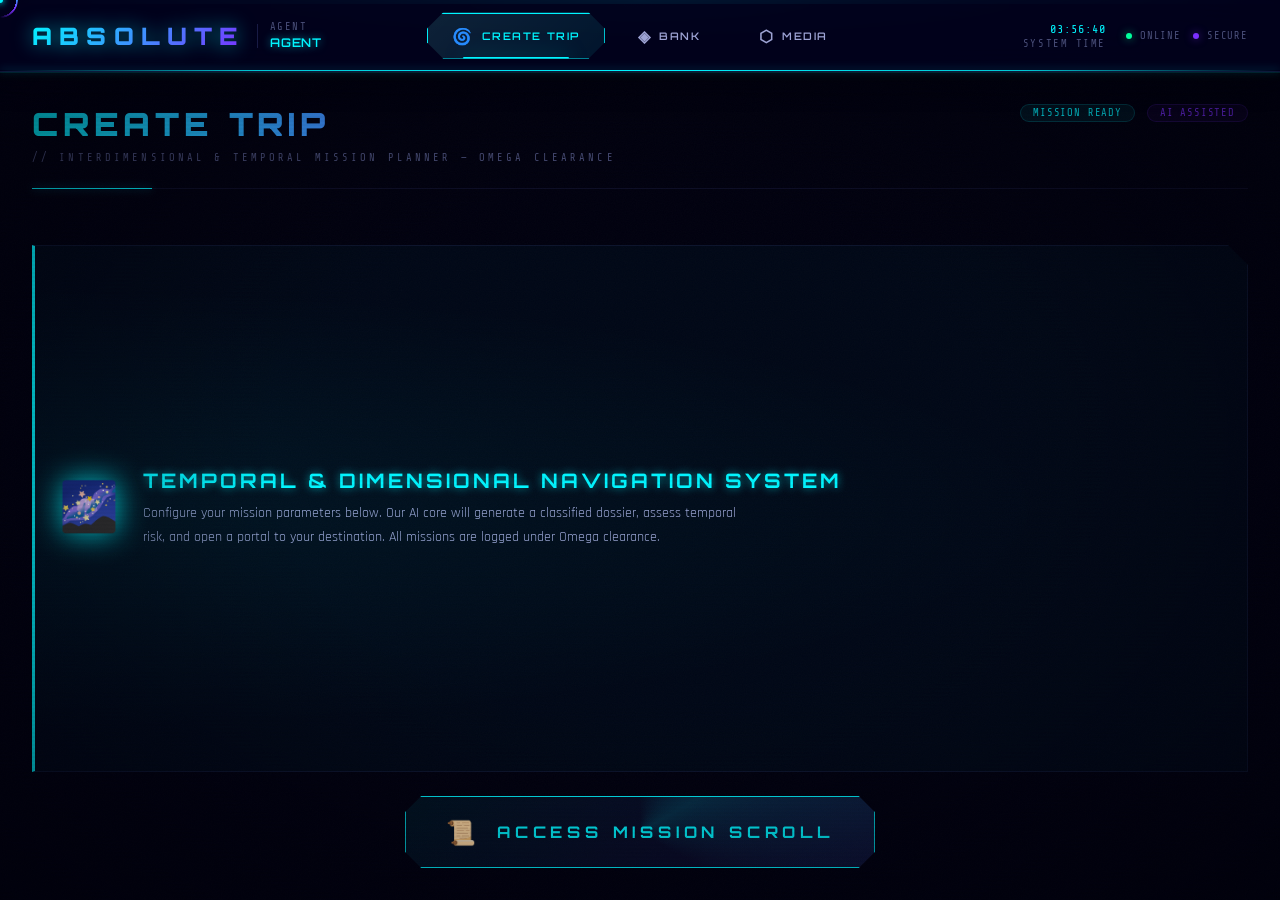
==== commit fef7aefe: "almost complete" ====
--- a/dashboard.html
+++ b/dashboard.html
@@ -27,12 +27,7 @@
   <!-- ============================================================
        ENV INJECTION
   ============================================================ -->
-  <script>
-    window.__ENV__ = {
-      CLAUDE_API_KEY: "",
-      FAL_API_KEY: ""
-    };
-  </script>
+  <script src="env.local.js"></script>
 </head>
 
 <body class="dashboard-body">
@@ -175,7 +170,7 @@
               <span class="scroll-title">Mission Authorization Scroll</span>
               <span class="scroll-classification">⚠ TOP SECRET</span>
             </div>
-            <p style="font-family: var(--font-body); font-size: var(--fs-sm); color: var(--text-muted); line-height: var(--lh-relaxed); margin-bottom: var(--space-5);">
+            <p style="font-family: var(--font-body); font-size: var(--fs-base); color: var(--text-secondary); line-height: var(--lh-relaxed); margin-bottom: var(--space-5);">
               You are about to initiate a classified interdimensional or temporal
               mission. Fill in all required parameters accurately. The AI core
               will generate your mission dossier and open a portal to your
@@ -782,6 +777,7 @@
   <script src="js/tabs/bank/lists.js"></script>
   <script src="js/tabs/media/feed.js"></script>
   <script src="js/tabs/media/mock-data.js"></script>
+  <script src="js/dashboard/easter-egg.js"></script>
   <script src="js/app.js"></script>
 
 </body>
--- a/css/cursor.css
+++ b/css/cursor.css
@@ -95,7 +95,7 @@
 
 @keyframes trail-fade {
   0% {
-    opacity: 0.8;
+    opacity: 1;
     transform: translate(-50%, -50%) scale(1);
   }
   100% {
--- a/css/animations.css
+++ b/css/animations.css
@@ -595,4 +595,116 @@
 
 .warp-out {
   animation: warp-speed 0.6s var(--ease-in-expo) forwards;
+}
+
+/* ============================================================
+   EASTER EGG — Temporal Breach Glitch Overlay
+   Triggered by typing "GLITCH" on the dashboard
+   ============================================================ */
+
+.breach-overlay {
+  position: fixed;
+  inset: 0;
+  z-index: 99999;
+  pointer-events: none;
+  opacity: 0;
+  background: rgba(255, 43, 78, 0.08);
+  display: flex;
+  align-items: center;
+  justify-content: center;
+  flex-direction: column;
+  gap: var(--space-4);
+}
+
+.breach-overlay.active {
+  animation: breach-flash 1.8s ease-out forwards;
+}
+
+.breach-text {
+  font-family: var(--font-display);
+  font-size: var(--fs-4xl);
+  font-weight: var(--fw-black);
+  letter-spacing: var(--ls-widest);
+  text-transform: uppercase;
+  color: var(--neon-red);
+  text-shadow:
+    0 0 20px var(--neon-red),
+    0 0 40px rgba(255, 43, 78, 0.6);
+  position: relative;
+  opacity: 0;
+}
+
+.breach-overlay.active .breach-text {
+  animation:
+    breach-text-in 0.4s var(--ease-out-expo) forwards,
+    glitch-skew 0.15s steps(1) 6;
+}
+
+.breach-text::before,
+.breach-text::after {
+  content: attr(data-text);
+  position: absolute;
+  inset: 0;
+  font: inherit;
+}
+
+.breach-overlay.active .breach-text::before {
+  color: var(--neon-cyan);
+  animation: glitch-clip-a 0.25s steps(1) 6;
+  opacity: 0.7;
+}
+
+.breach-overlay.active .breach-text::after {
+  color: var(--neon-violet);
+  animation: glitch-clip-b 0.3s steps(1) 6;
+  opacity: 0.7;
+}
+
+.breach-subtext {
+  font-family: var(--font-mono);
+  font-size: var(--fs-sm);
+  letter-spacing: var(--ls-widest);
+  text-transform: uppercase;
+  color: var(--neon-cyan);
+  text-shadow: 0 0 10px var(--neon-cyan);
+  opacity: 0;
+}
+
+.breach-overlay.active .breach-subtext {
+  animation: breach-text-in 0.4s var(--ease-out-expo) 0.3s forwards;
+}
+
+.breach-scanline {
+  position: absolute;
+  inset: 0;
+  background: repeating-linear-gradient(
+    0deg,
+    transparent,
+    transparent 3px,
+    rgba(255, 43, 78, 0.06) 3px,
+    rgba(255, 43, 78, 0.06) 4px
+  );
+  pointer-events: none;
+}
+
+@keyframes breach-flash {
+  0%   { opacity: 0; }
+  5%   { opacity: 1; }
+  10%  { opacity: 0.4; }
+  15%  { opacity: 1; }
+  20%  { opacity: 0.6; }
+  30%  { opacity: 0.85; }
+  85%  { opacity: 0.85; }
+  100% { opacity: 0; }
+}
+
+@keyframes breach-text-in {
+  0% {
+    opacity: 0;
+    transform: scale(0.9) translateY(10px);
+  }
+  100% {
+    opacity: 1;
+    transform: scale(1) translateY(0);
+  }
 }
--- a/css/tabs/create-trip.css
+++ b/css/tabs/create-trip.css
@@ -16,6 +16,11 @@
 }
 
 #panel-create-trip .panel-header {
+  grid-column: 1 / -1;
+}
+
+.mission-form,
+.dossier-panel {
   grid-column: 1 / -1;
 }
 
@@ -308,7 +313,7 @@
 
 .form-section-title {
   font-family: var(--font-display);
-  font-size: var(--fs-xs);
+  font-size: var(--fs-sm);
   font-weight: var(--fw-semibold);
   letter-spacing: var(--ls-widest);
   text-transform: uppercase;
@@ -356,7 +361,7 @@
 .mission-field-label {
   font-family: var(--font-mono);
   font-size: var(--fs-xs);
-  color: var(--text-muted);
+  color: var(--text-secondary);
   letter-spacing: var(--ls-wider);
   text-transform: uppercase;
   display: flex;
@@ -396,7 +401,7 @@
 }
 
 .mission-input::placeholder {
-  color: var(--text-muted);
+  color: var(--text-secondary);
   font-size: var(--fs-sm);
 }
 
